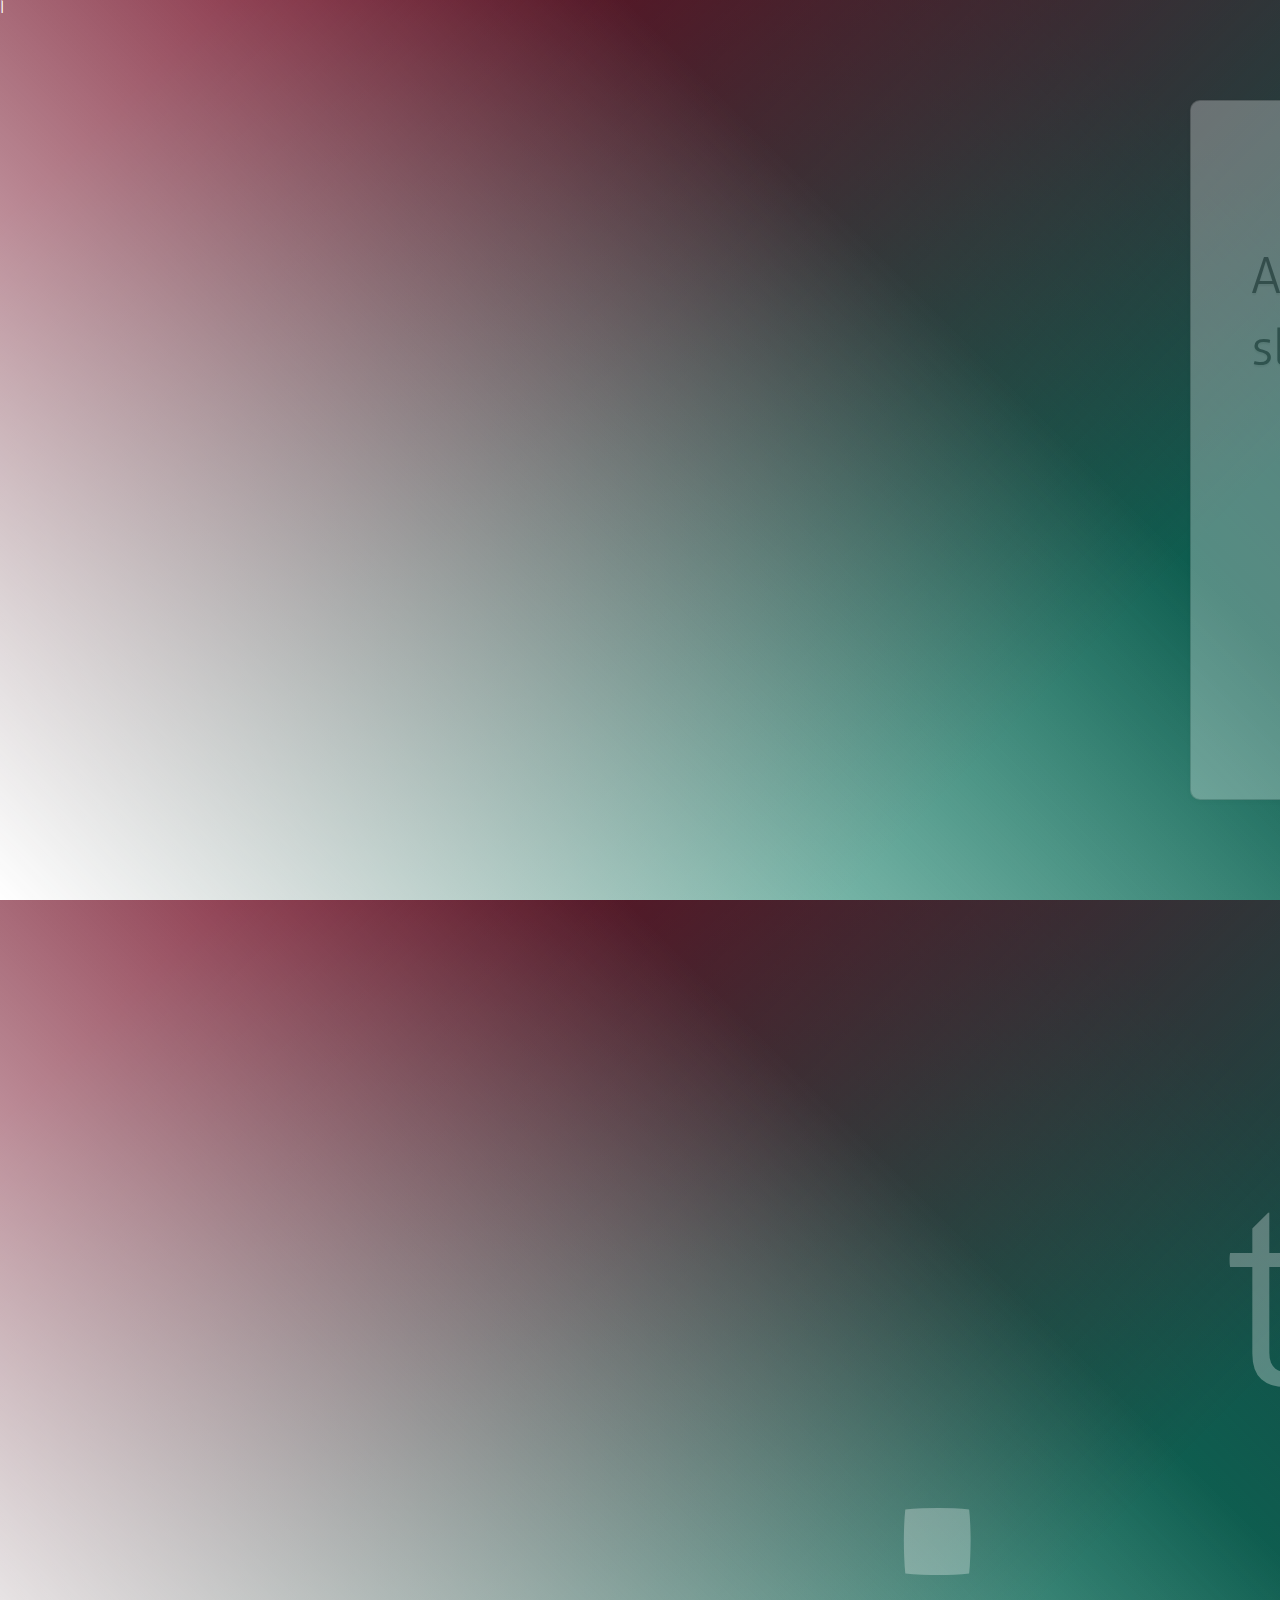
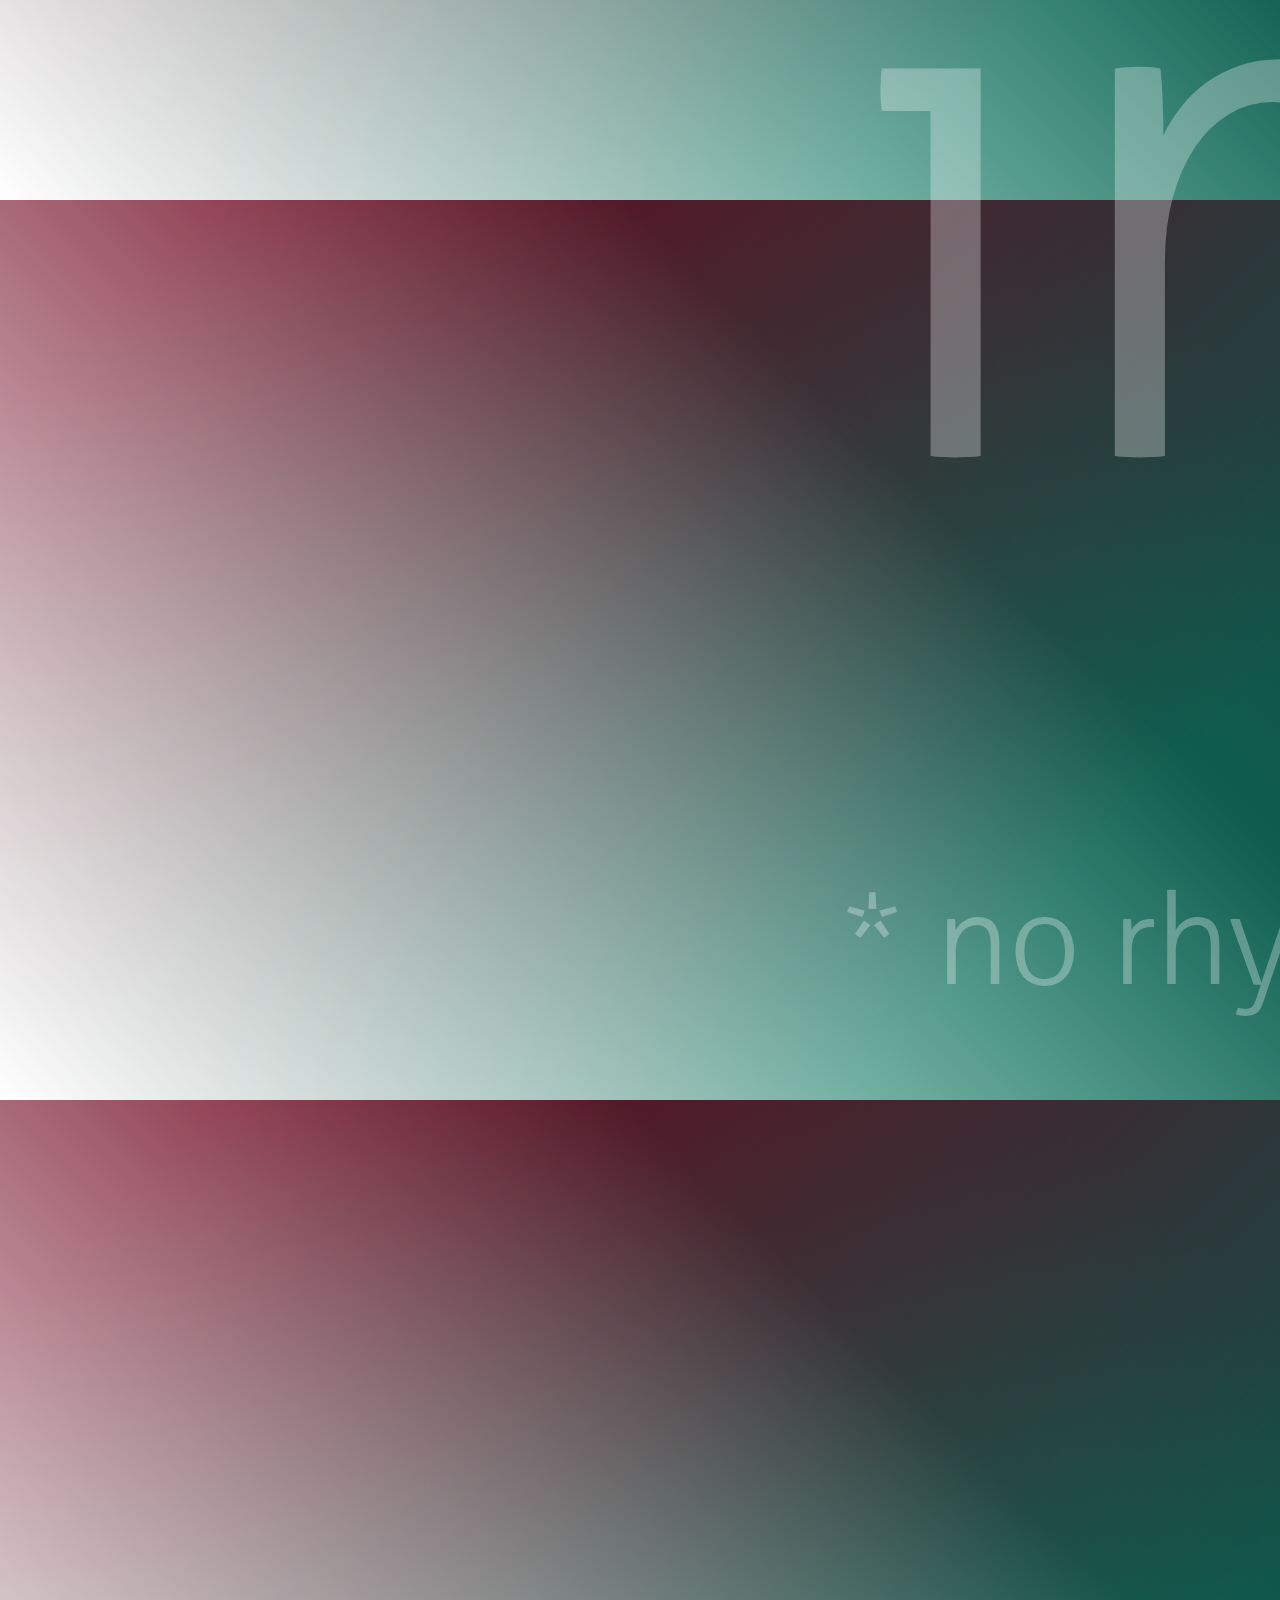
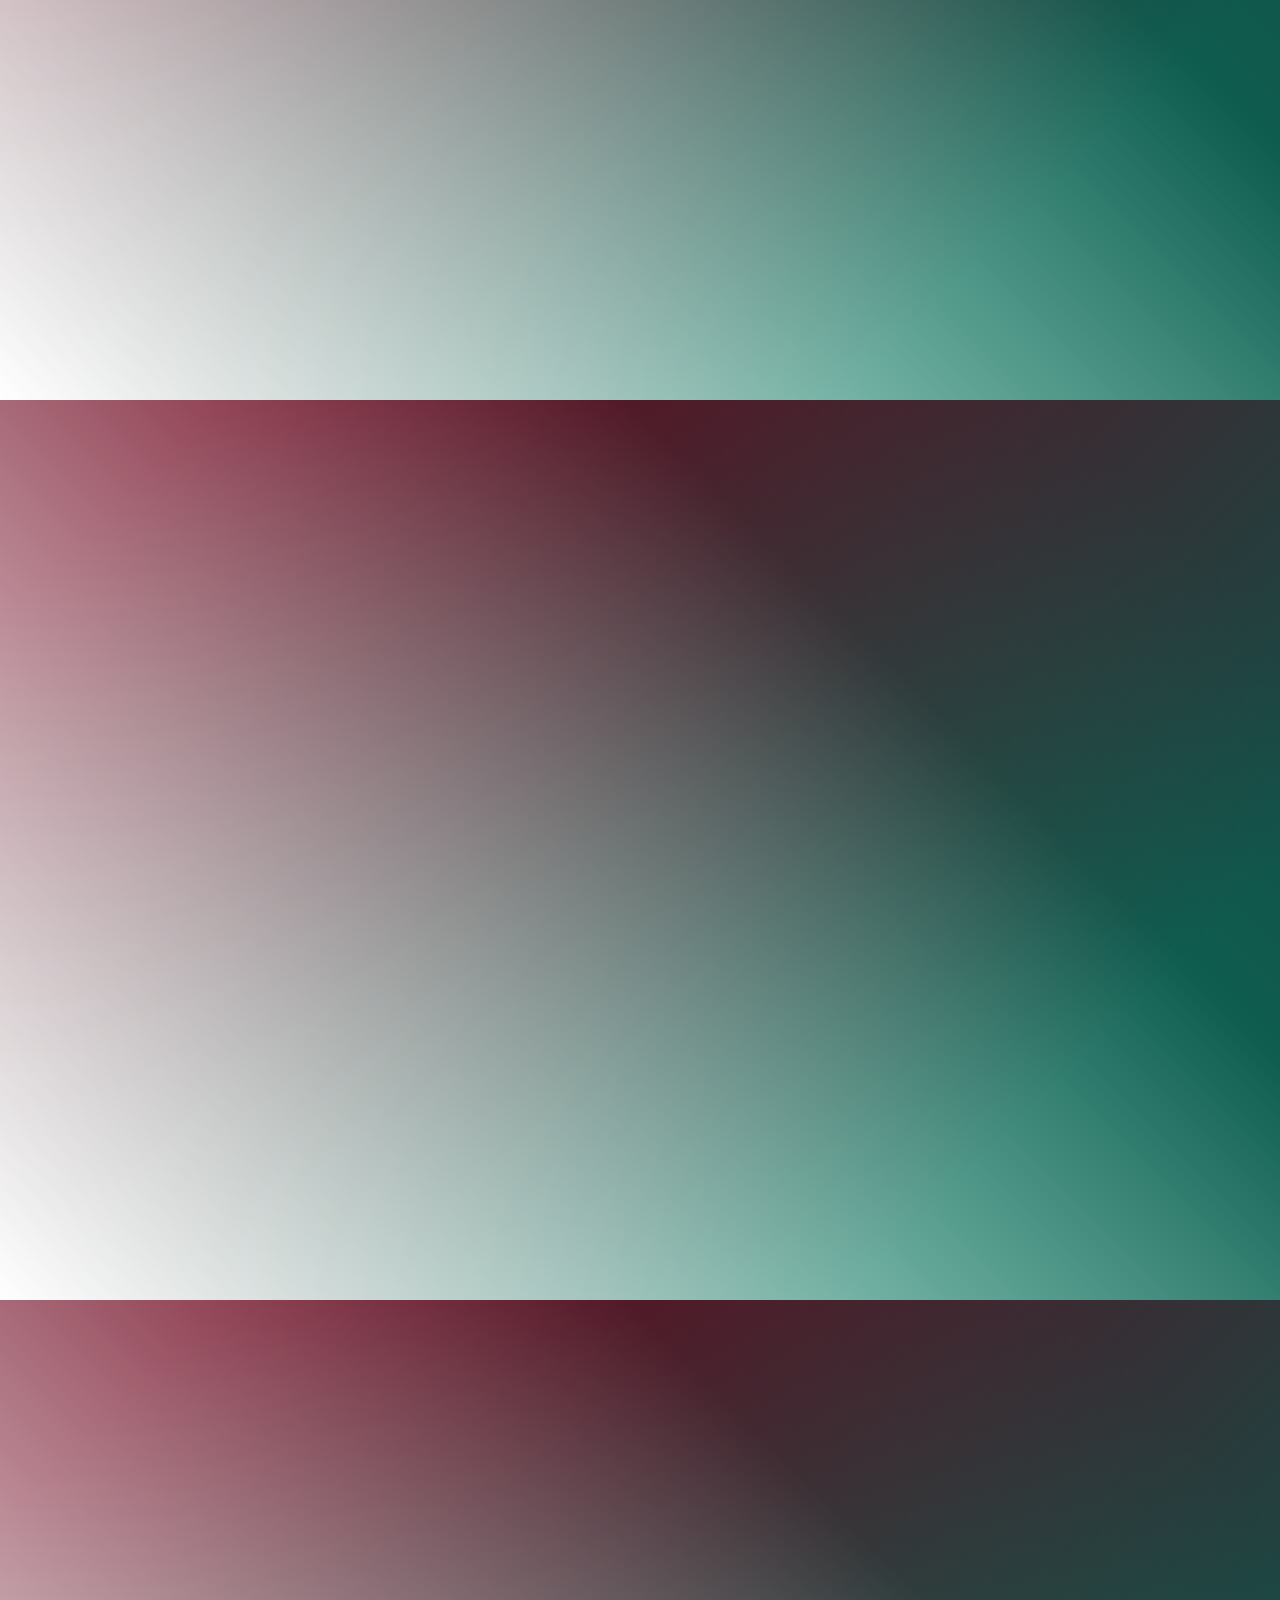
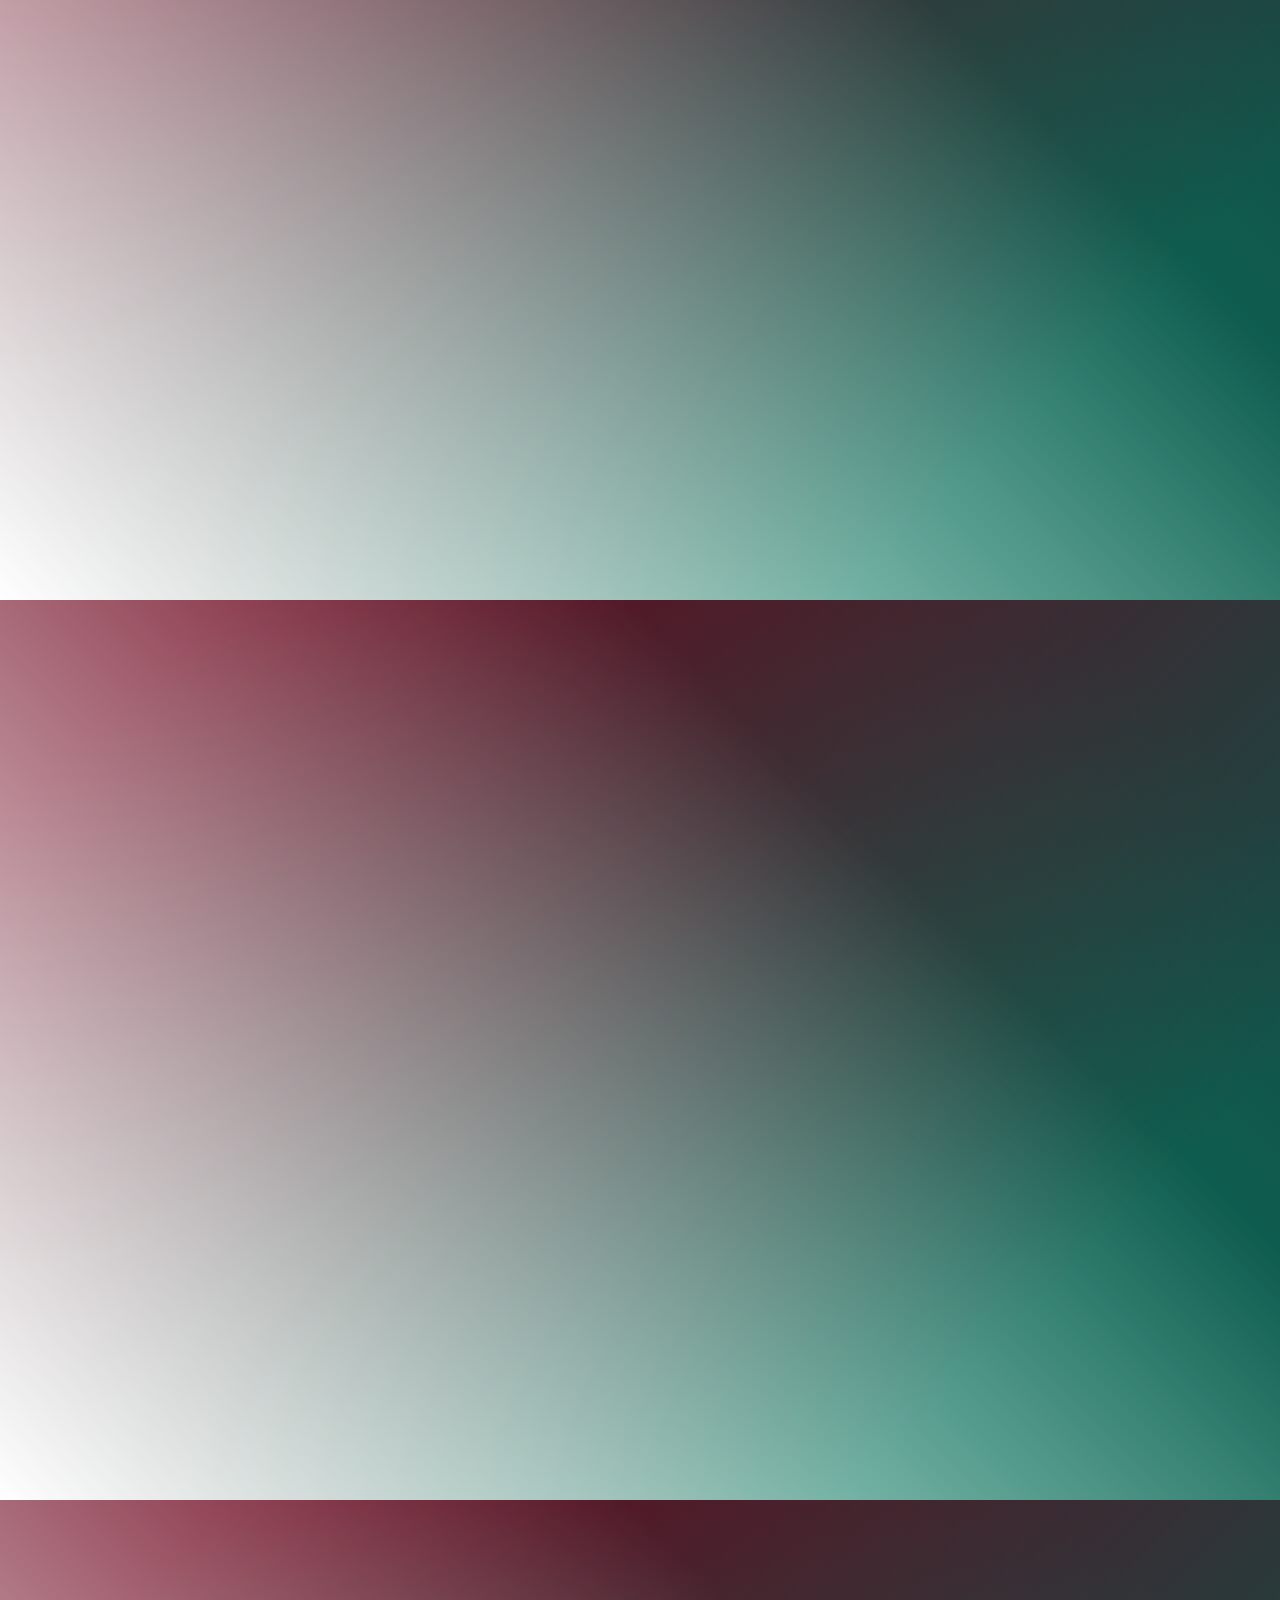
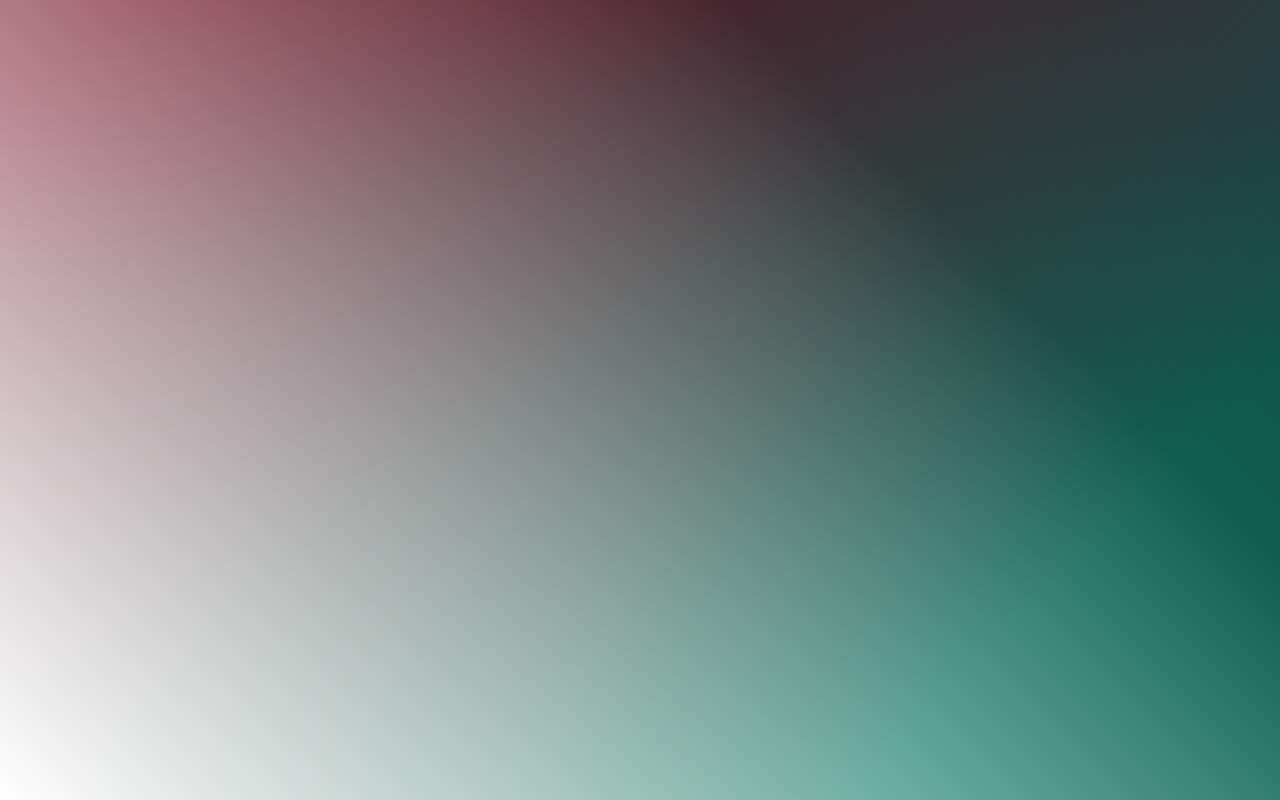
==== index.html @ 612bc9f5 "Add animation to the title slide" ====
<!doctype html>
<html lang="en">
<head>
  <meta charset="utf-8" />
  <meta name="viewport" content="width=1024" />
  <meta name="apple-mobile-web-app-capable" content="yes" />
  <title>impress.js | presentation tool based on the power of CSS3 transforms and transitions in modern browsers | by Bartek Szopka @bartaz</title>
  
  <meta name="description" content="impress.js is a presentation tool based on the power of CSS3 transforms and transitions in modern browsers and inspired by the idea behind prezi.com." />
  <meta name="author" content="Bartek Szopka" />

  <link href="http://fonts.googleapis.com/css?family=Open+Sans:regular,semibold,italic,italicsemibold|PT+Sans:400,700,400italic,700italic|PT+Serif:400,700,400italic,700italic" rel="stylesheet" />

  <link rel="stylesheet" href="css/impress.css">
  <link rel="stylesheet" href="http://daneden.github.io/animate.css/animate.min.css">
  <link rel="shortcut icon" href="favicon.png" />
  <link rel="apple-touch-icon" href="apple-touch-icon.png" />
</head>

<!--
  Body element is used by impress.js to set some useful class names, that will allow you to detect
  the support and state of the presentation in CSS or other scripts.
  
  First very useful class name is `impress-not-supported`. This class means, that browser doesn't
  support features required by impress.js, so you should apply some fallback styles in your CSS.
  It's not necessary to add it manually on this element. If the script detects that browser is not
  good enough it will add this class, but keeping it in HTML means that users without JavaScript
  will also get fallback styles.
  
  When impress.js script detects that browser supports all required features, this class name will
  be removed.
  
  The class name on body element also depends on currently active presentation step. More details about
  it can be found later, when `hint` element is being described.
-->
<body class="impress-not-supported" id="body">

  <!--
    For example this fallback message is only visible when there is `impress-not-supported` class on body.
  -->
  <div class="fallback-message">
    <p>Your browser <b>doesn't support the features required</b> by impress.js, so you are presented with a simplified version of this presentation.</p>
    <p>For the best experience please use the latest <b>Chrome</b>, <b>Safari</b> or <b>Firefox</b> browser.</p>
  </div>

  <!--      
    Now that's the core element used by impress.js.
    
    That's the wrapper for your presentation steps. In this element all the impress.js magic happens.
    It doesn't have to be a `<div>`. Only `id` is important here as that's how the script find it.
    
    You probably won't need it now, but there are some configuration options that can be set on this element.
    
    To change the duration of the transition between slides use `data-transition-duration="2000"` giving it
    a number of ms. It defaults to 1000 (1s).
    
    You can also control the perspective with `data-perspective="500"` giving it a number of pixels.
    It defaults to 1000. You can set it to 0 if you don't want any 3D effects.
    If you are willing to change this value make sure you understand how CSS perspective works:
    https://developer.mozilla.org/en/CSS/perspective
    
    But as I said, you won't need it for now, so don't worry - there are some simple but interesting things
    right around the corner of this tag ;)  
  -->
  <div id="impress">
    <!--        
      Here is where interesting thing start to happen.
      
      Each step of the presentation should be an element inside the `#impress` with a class name
      of `step`. These step elements are positioned, rotated and scaled by impress.js, and
      the 'camera' shows them on each step of the presentation.
      
      Positioning information is passed through data attributes.
      
      In the example below we only specify x and y position of the step element with `data-x="-1000"`
      and `data-y="-1500` attributes. This means that **the center** of the element (yes, the center)
      will be positioned in point x = -1000px and y = -1500px of the presentation 'canvas'.
      
      It will not be rotated or scaled.  
    -->
    <div id="start" class="step" data-x="-2000" data-y="-1500">
      <h1>Browserify</h1>
    </div>

    <div id="bored" class="step slide" data-x="-1000" data-y="-1500">
      <q>Aren't you just <b>bored</b> with all those slides-based presentations?</q>
    </div>

    <!--    
      The `id` attribute of the step element is used to identify it in the URL, but it's optional.
      If it is not defined, it will get a default value of `step-N` where N is a number of slide.
      
      So in the example below it'll be `step-2`.
      
      The hash part of the url when this step is active will be `#/step-2`.
      
      You can also use `#step-2` in a link, to point directly to this particular step.
      
      Please note, that while `#/step-2` (with slash) would also work in a link it's not recommended.
      Using classic `id`-based links like `#step-2` makes these links usable also in fallback mode.
    -->
    <div class="step slide" data-x="0" data-y="-1500">
      <q>Don't you think that presentations given <strong>in modern browsers</strong> shouldn't <strong>copy the limits</strong> of 'classic' slide decks?</q>
    </div>

    <div class="step slide" data-x="1000" data-y="-1500">
      <q>Would you like to <strong>impress your audience</strong> with <strong>stunning visualization</strong> of your talk?</q>
    </div>

    <!--
        This is an example of step element being scaled.
        
        Again, we use a `data-` attribute, this time it's `data-scale="4"`, so it means that this
        element will be 4 times larger than the others.
        From presentation and transitions point of view it means, that it will have to be scaled
        down (4 times) to make it back to its correct size.     
    -->
    <div id="title" class="step" data-x="0" data-y="0" data-scale="4">
      <span class="try">then you should try</span>
      <h1>impress.js<sup>*</sup></h1>
      <span class="footnote"><sup>*</sup> no rhyme intended</span>
    </div>

    <!--
        This element introduces rotation.
        
        Notation shouldn't be a surprise. We use `data-rotate="90"` attribute, meaning that this
        element should be rotated by 90 degrees clockwise.     
    -->
    <div id="its" class="step" data-x="850" data-y="3000" data-rotate="90" data-scale="5">
      <p>It's a <strong>presentation tool</strong> <br/>
      inspired by the idea behind <a href="http://prezi.com">prezi.com</a> <br/>
      and based on the <strong>power of CSS3 transforms and transitions</strong> in modern browsers.</p>
    </div>

    <div id="big" class="step" data-x="3500" data-y="2100" data-rotate="180" data-scale="6">
      <p>visualize your <b>big</b> <span class="thoughts">thoughts</span></p>
    </div>

    <!--     
      And now it gets really exciting! We move into third dimension!
      
      Along with `data-x` and `data-y`, you can define the position on third (Z) axis, with
      `data-z`. In the example below we use `data-z="-3000"` meaning that element should be
      positioned far away from us (by 3000px).
    -->
    <div id="tiny" class="step" data-x="2825" data-y="2325" data-z="-3000" data-rotate="300" data-scale="1">
      <p>and <b>tiny</b> ideas</p>
    </div>

    <!--    
      This step here doesn't introduce anything new when it comes to data attributes, but you
      should notice in the demo that some words of this text are being animated.
      It's a very basic CSS transition that is applied to the elements when this step element is
      reached.
      
      At the very beginning of the presentation all step elements are given the class of `future`.
      It means that they haven't been visited yet.
      
      When the presentation moves to given step `future` is changed to `present` class name.
      That's how animation on this step works - text moves when the step has `present` class.
      
      Finally when the step is left the `present` class is removed from the element and `past`
      class is added.
      
      So basically every step element has one of three classes: `future`, `present` and `past`.
      Only one current step has the `present` class.
    -->
    <div id="ing" class="step" data-x="3500" data-y="-850" data-rotate="270" data-scale="6">
      <p>by <b class="positioning">positioning</b>, <b class="rotating">rotating</b> and <b class="scaling">scaling</b> them on an infinite canvas</p>
    </div>

    <div id="imagination" class="step" data-x="6700" data-y="-300" data-scale="6">
      <p>the only <b>limit</b> is your <b class="imagination">imagination</b></p>
    </div>

    <div id="source" class="step" data-x="6300" data-y="2000" data-rotate="20" data-scale="4">
      <p>want to know more?</p>
      <q><a href="http://github.com/bartaz/impress.js">use the source</a>, Luke!</q>
    </div>

    <div id="one-more-thing" class="step" data-x="6000" data-y="4000" data-scale="2">
      <p>one more thing...</p>
    </div>

    <!--
      And the last one shows full power and flexibility of impress.js.
      
      You can not only position element in 3D, but also rotate it around any axis.
      So this one here will get rotated by -40 degrees (40 degrees anticlockwise) around X axis and
      10 degrees (clockwise) around Y axis.
      
      You can of course rotate it around Z axis with `data-rotate-z` - it has exactly the same effect
      as `data-rotate` (these two are basically aliases).
    -->
    <div id="its-in-3d" class="step" data-x="6200" data-y="4300" data-z="-100" data-rotate-x="-40" data-rotate-y="10" data-scale="2">
      <p><span class="have">have</span> <span class="you">you</span> <span class="noticed">noticed</span> <span class="its">it's</span> <span class="in">in</span> <b>3D<sup>*</sup></b>?</p>
      <span class="footnote">* beat that, prezi ;)</span>
    </div>

    <!--        
      So to make a summary of all the possible attributes used to position presentation steps, we have:
      
      * `data-x`, `data-y`, `data-z` - they define the position of **the center** of step element on
          the canvas in pixels; their default value is 0;
      * `data-rotate-x`, `data-rotate-y`, 'data-rotate-z`, `data-rotate` - they define the rotation of
          the element around given axis in degrees; their default value is 0; `data-rotate` and `data-rotate-z`
          are exactly the same;
      * `data-scale` - defines the scale of step element; default value is 1
      
      These values are used by impress.js in CSS transformation functions, so for more information consult
      CSS transfrom docs: https://developer.mozilla.org/en/CSS/transform 
    -->
    <div id="overview" class="step" data-x="3000" data-y="1500" data-scale="10">
    </div>

  </div>
  Í
  <script>
    if ("ontouchstart" in document.documentElement) { 
      document.querySelector(".hint").innerHTML = "<p>Tap on the left or right to navigate</p>";
    }
  </script>

  <!--
    Last, but not least.
    
    To make all described above really work, you need to include impress.js in the page.
    I strongly encourage to minify it first.
    
    In here I just include full source of the script to make it more readable.
    
    You also need to call a `impress().init()` function to initialize impress.js presentation.
    And you should do it in the end of your document. Not only because it's a good practice, but also
    because it should be done when the whole document is ready.
    Of course you can wrap it in any kind of "DOM ready" event, but I was too lazy to do so ;)
  -->
  <script src="js/impress.js"></script>
  <script>
    impress().init();
  </script>
</body>
</html>
---- css/impress.css ----
/*
    So you like the style of impress.js demo?
    Or maybe you are just curious how it was done?

    You couldn't find a better place to find out!

    Welcome to the stylesheet impress.js demo presentation.

    Please remember that it is not meant to be a part of impress.js and is
    not required by impress.js.
    I expect that anyone creating a presentation for impress.js would create
    their own set of styles.

    But feel free to read through it and learn how to get the most of what
    impress.js provides.

    And let me be your guide.

    Shall we begin?
*/


/*
    We start with a good ol' reset.
    That's the one by Eric Meyer http://meyerweb.com/eric/tools/css/reset/

    You can probably argue if it is needed here, or not, but for sure it
    doesn't do any harm and gives us a fresh start.
*/

html, body, div, span, applet, object, iframe,
h1, h2, h3, h4, h5, h6, p, blockquote, pre,
a, abbr, acronym, address, big, cite, code,
del, dfn, em, img, ins, kbd, q, s, samp,
small, strike, strong, sub, sup, tt, var,
b, u, i, center,
dl, dt, dd, ol, ul, li,
fieldset, form, label, legend,
table, caption, tbody, tfoot, thead, tr, th, td,
article, aside, canvas, details, embed,
figure, figcaption, footer, header, hgroup,
menu, nav, output, ruby, section, summary,
time, mark, audio, video {
    margin: 0;
    padding: 0;
    border: 0;
    font-size: 100%;
    font: inherit;
    vertical-align: baseline;
}

/* HTML5 display-role reset for older browsers */
article, aside, details, figcaption, figure,
footer, header, hgroup, menu, nav, section {
    display: block;
}
body {
    line-height: 1;
}
ol, ul {
    list-style: none;
}
blockquote, q {
    quotes: none;
}
blockquote:before, blockquote:after,
q:before, q:after {
    content: '';
    content: none;
}

table {
    border-collapse: collapse;
    border-spacing: 0;
}

/*
    Now here is when interesting things start to appear.

    We set up <body> styles with default font and nice gradient in the background.
    And yes, there is a lot of repetition there because of -prefixes but we don't
    want to leave anybody behind.
*/
body {
    font-family: 'aller_lightregular', 'PT Sans', sans-serif;
    min-height: 740px;

    background:
        -webkit-linear-gradient(45deg, hsla(249, 69%, 100%, 1) 0%, hsla(249, 69%, 100%, 0) 70%),
        -webkit-linear-gradient(315deg, hsla(346, 99%, 21%, 1) 10%, hsla(346, 99%, 21%, 0) 80%),
        -webkit-linear-gradient(225deg, hsla(173, 58%, 19%, 1) 10%, hsla(173, 58%, 19%, 0) 80%),
        -webkit-linear-gradient(135deg, hsla(166, 100%, 26%, 1) 100%, hsla(166, 100%, 26%, 0) 70%);
    background:
        linear-gradient(45deg, hsla(249, 69%, 100%, 1) 0%, hsla(249, 69%, 100%, 0) 70%),
        linear-gradient(135deg, hsla(346, 99%, 21%, 1) 10%, hsla(346, 99%, 21%, 0) 80%),
        linear-gradient(225deg, hsla(173, 58%, 19%, 1) 10%, hsla(173, 58%, 19%, 0) 80%),
        linear-gradient(315deg, hsla(166, 100%, 26%, 1) 100%, hsla(166, 100%, 26%, 0) 70%);

    color: white;

    -webkit-font-smoothing: antialiased;
}

/*
    Now let's bring some text styles back ...
*/
b, strong { font-weight: bold }
i, em { font-style: italic }

/*
    ... and give links a nice look.
*/
a {
    color: inherit;
    text-decoration: none;
    padding: 0 0.1em;
    background: rgba(255,255,255,0.5);
    text-shadow: -1px -1px 2px rgba(100,100,100,0.9);
    border-radius: 0.2em;

    -webkit-transition: 0.5s;
    -moz-transition:    0.5s;
    -ms-transition:     0.5s;
    -o-transition:      0.5s;
    transition:         0.5s;
}

a:hover,
a:focus {
    background: rgba(255,255,255,1);
    text-shadow: -1px -1px 2px rgba(100,100,100,0.5);
}

/*
    Because the main point behind the impress.js demo is to demo impress.js
    we display a fallback message for users with browsers that don't support
    all the features required by it.

    All of the content will be still fully accessible for them, but I want
    them to know that they are missing something - that's what the demo is
    about, isn't it?

    And then we hide the message, when support is detected in the browser.
*/

.fallback-message {
    font-family: sans-serif;
    line-height: 1.3;

    width: 780px;
    padding: 10px 10px 0;
    margin: 20px auto;

    border: 1px solid #E4C652;
    border-radius: 10px;
    background: #EEDC94;
}

.fallback-message p {
    margin-bottom: 10px;
}

.impress-supported .fallback-message {
    display: none;
}

/*
    Now let's style the presentation steps.

    We start with basics to make sure it displays correctly in everywhere ...
*/

.step {
    position: relative;
    width: 900px;
    padding: 40px;
    margin: 20px auto;

    -webkit-box-sizing: border-box;
    -moz-box-sizing:    border-box;
    -ms-box-sizing:     border-box;
    -o-box-sizing:      border-box;
    box-sizing:         border-box;

    _____font-family: 'aller_lightregular', georgia, serif;
    font-size: 48px;
    line-height: 1.5;
}

/*
    ... and we enhance the styles for impress.js.

    Basically we remove the margin and make inactive steps a little bit transparent.
*/
.impress-enabled .step {
    margin: 0;
    opacity: 0.3;

    -webkit-transition: opacity 1s;
    -moz-transition:    opacity 1s;
    -ms-transition:     opacity 1s;
    -o-transition:      opacity 1s;
    transition:         opacity 1s;
}

.impress-enabled .step.active { opacity: 1 }

/*
    These 'slide' step styles were heavily inspired by HTML5 Slides:
    http://html5slides.googlecode.com/svn/trunk/styles.css

    ;)

    They cover everything what you see on first three steps of the demo.
*/
.slide {
    display: block;

    width: 900px;
    height: 700px;
    padding: 40px 60px;

    background-color: white;
    border: 1px solid rgba(0, 0, 0, .3);
    border-radius: 10px;
    box-shadow: 0 2px 6px rgba(0, 0, 0, .1);

    color: rgb(102, 102, 102);
    text-shadow: 0 2px 2px rgba(0, 0, 0, .1);

    _____font-family: 'Open Sans', Arial, sans-serif;
    font-size: 30px;
    line-height: 36px;
    letter-spacing: -1px;
}

.slide q {
    display: block;
    font-size: 50px;
    line-height: 72px;

    margin-top: 100px;
}

.slide q strong {
    white-space: nowrap;
}

/*
    And now we start to style each step separately.

    I agree that this may be not the most efficient, object-oriented and
    scalable way of styling, but most of steps have quite a custom look
    and typography tricks here and there, so they had to be styled separately.

    First is the title step with a big <h1> (no room for padding) and some
    3D positioning along Z axis.
*/

#title {
    padding: 0;
}

#title .try {
    font-size: 64px;
    position: absolute;
    top: -0.5em;
    left: 1.5em;

    -webkit-transform: translateZ(20px);
    -moz-transform:    translateZ(20px);
    -ms-transform:     translateZ(20px);
    -o-transform:      translateZ(20px);
    transform:         translateZ(20px);
}

#title h1 {
    font-size: 190px;

    -webkit-transform: translateZ(50px);
    -moz-transform:    translateZ(50px);
    -ms-transform:     translateZ(50px);
    -o-transform:      translateZ(50px);
    transform:         translateZ(50px);
}

#title .footnote {
    font-size: 32px;
}

/*
    Second step is nothing special, just a text with a link, so it doesn't need
    any special styling.

    Let's move to 'big thoughts' with centered text and custom font sizes.
*/
#big {
    width: 600px;
    text-align: center;
    font-size: 60px;
    line-height: 1;
}

#big b {
    display: block;
    font-size: 250px;
    line-height: 250px;
}

#big .thoughts {
    font-size: 90px;
    line-height: 150px;
}

/*
    'Tiny ideas' just need some tiny styling.
*/
#tiny {
    width: 500px;
    text-align: center;
}

/*
    This step has some animated text ...
*/
#ing { width: 500px }

/*
    ... so we define display to `inline-block` to enable transforms and
    transition duration to 0.5s ...
*/
#ing b {
    display: inline-block;
    -webkit-transition: 0.5s;
    -moz-transition:    0.5s;
    -ms-transition:     0.5s;
    -o-transition:      0.5s;
    transition:         0.5s;
}

/*
    ... and we want 'positioning` word to move up a bit when the step gets
    `present` class ...
*/
#ing.present .positioning {
    -webkit-transform: translateY(-10px);
    -moz-transform:    translateY(-10px);
    -ms-transform:     translateY(-10px);
    -o-transform:      translateY(-10px);
    transform:         translateY(-10px);
}

/*
    ... 'rotating' to rotate a quarter of a second later ...
*/
#ing.present .rotating {
    -webkit-transform: rotate(-10deg);
    -moz-transform:    rotate(-10deg);
    -ms-transform:     rotate(-10deg);
    -o-transform:      rotate(-10deg);
    transform:         rotate(-10deg);

    -webkit-transition-delay: 0.25s;
    -moz-transition-delay:    0.25s;
    -ms-transition-delay:     0.25s;
    -o-transition-delay:      0.25s;
    transition-delay:         0.25s;
}

/*
    ... and 'scaling' to scale down after another quarter of a second.
*/
#ing.present .scaling {
    -webkit-transform: scale(0.7);
    -moz-transform:    scale(0.7);
    -ms-transform:     scale(0.7);
    -o-transform:      scale(0.7);
    transform:         scale(0.7);

    -webkit-transition-delay: 0.5s;
    -moz-transition-delay:    0.5s;
    -ms-transition-delay:     0.5s;
    -o-transition-delay:      0.5s;
    transition-delay:         0.5s;
}

/*
    The 'imagination' step is again some boring font-sizing.
*/

#imagination {
    width: 600px;
}

#imagination .imagination {
    font-size: 78px;
}

/*
    There is nothing really special about 'use the source, Luke' step, too,
    except maybe of the Yoda background.

    As you can see below I've 'hard-coded' it in data URL.
    That's not the best way to serve images, but because that's just this one
    I decided it will be OK to have it this way.

    Just make sure you don't blindly copy this approach.
*/
#source {
    width: 700px;
    padding-bottom: 300px;

    /* Yoda Icon :: Pixel Art from Star Wars http://www.pixeljoint.com/pixelart/1423.htm */
    background-image: url([data-uri]);
    background-position: bottom right;
    background-repeat: no-repeat;
}

#source q {
    font-size: 60px;
}

/*
    And the "it's in 3D" step again brings some 3D typography - just for fun.

    Because we want to position <span> elements in 3D we set transform-style to
    `preserve-3d` on the paragraph.
    It is not needed by webkit browsers, but it is in Firefox. It's hard to say
    which behaviour is correct as 3D transforms spec is not very clear about it.
*/
#its-in-3d p {
    -webkit-transform-style: preserve-3d;
    -moz-transform-style:    preserve-3d; /* Y U need this Firefox?! */
    -ms-transform-style:     preserve-3d;
    -o-transform-style:      preserve-3d;
    transform-style:         preserve-3d;
}

/*
    Below we position each word separately along Z axis and we want it to transition
    to default position in 0.5s when the step gets `present` class.

    Quite a simple idea, but lot's of styles and prefixes.
*/
#its-in-3d span,
#its-in-3d b {
    display: inline-block;
    -webkit-transform: translateZ(40px);
    -moz-transform:    translateZ(40px);
    -ms-transform:     translateZ(40px);
    -o-transform:      translateZ(40px);
     transform:        translateZ(40px);

    -webkit-transition: 0.5s;
    -moz-transition:    0.5s;
    -ms-transition:     0.5s;
    -o-transition:      0.5s;
    transition:         0.5s;
}

#its-in-3d .have {
    -webkit-transform: translateZ(-40px);
    -moz-transform:    translateZ(-40px);
    -ms-transform:     translateZ(-40px);
    -o-transform:      translateZ(-40px);
    transform:         translateZ(-40px);
}

#its-in-3d .you {
    -webkit-transform: translateZ(20px);
    -moz-transform:    translateZ(20px);
    -ms-transform:     translateZ(20px);
    -o-transform:      translateZ(20px);
    transform:         translateZ(20px);
}

#its-in-3d .noticed {
    -webkit-transform: translateZ(-40px);
    -moz-transform:    translateZ(-40px);
    -ms-transform:     translateZ(-40px);
    -o-transform:      translateZ(-40px);
    transform:         translateZ(-40px);
}

#its-in-3d .its {
    -webkit-transform: translateZ(60px);
    -moz-transform:    translateZ(60px);
    -ms-transform:     translateZ(60px);
    -o-transform:      translateZ(60px);
    transform:         translateZ(60px);
}

#its-in-3d .in {
    -webkit-transform: translateZ(-10px);
    -moz-transform:    translateZ(-10px);
    -ms-transform:     translateZ(-10px);
    -o-transform:      translateZ(-10px);
    transform:         translateZ(-10px);
}

#its-in-3d .footnote {
    font-size: 32px;

    -webkit-transform: translateZ(-10px);
    -moz-transform:    translateZ(-10px);
    -ms-transform:     translateZ(-10px);
    -o-transform:      translateZ(-10px);
    transform:         translateZ(-10px);
}

#its-in-3d.present span,
#its-in-3d.present b {
    -webkit-transform: translateZ(0px);
    -moz-transform:    translateZ(0px);
    -ms-transform:     translateZ(0px);
    -o-transform:      translateZ(0px);
    transform:         translateZ(0px);
}

/*
    The last step is an overview.
    There is no content in it, so we make sure it's not visible because we want
    to be able to click on other steps.

*/
#overview { display: none }

/*
    We also make other steps visible and give them a pointer cursor using the
    `impress-on-` class.
*/
.impress-on-overview .step {
    opacity: 1;
    cursor: pointer;
}

/*
    And as the last thing there is a workaround for quite strange bug.
    It happens a lot in Chrome. I don't remember if I've seen it in Firefox.

    Sometimes the element positioned in 3D (especially when it's moved back
    along Z axis) is not clickable, because it falls 'behind' the <body>
    element.

    To prevent this, I decided to make <body> non clickable by setting
    pointer-events property to `none` value.
    Value if this property is inherited, so to make everything else clickable
    I bring it back on the #impress element.

    If you want to know more about `pointer-events` here are some docs:
    https://developer.mozilla.org/en/CSS/pointer-events

    There is one very important thing to notice about this workaround - it makes
    everything 'unclickable' except what's in #impress element.

    So use it wisely ... or don't use at all.
*/
.impress-enabled          { pointer-events: none }
.impress-enabled #impress { pointer-events: auto }

/*
    There is one funny thing I just realized.

    Thanks to this workaround above everything except #impress element is invisible
    for click events. That means that the hint element is also not clickable.
    So basically all of this transforms and delayed transitions trickery was probably
    not needed at all...

    But it was fun to learn about it, wasn't it?
*/

/*
    That's all I have for you in this file.
    Thanks for reading. I hope you enjoyed it at least as much as I enjoyed writing it
    for you.
*/






@font-face {
    font-family: 'aller_lightregular';
    src: url('../fonts/aller/aller_lt-webfont.eot');
    src: url('../fonts/aller/aller_lt-webfont.eot?#iefix') format('embedded-opentype'),
         url('../fonts/aller/aller_lt-webfont.woff2') format('woff2'),
         url('../fonts/aller/aller_lt-webfont.woff') format('woff'),
         url('../fonts/aller/aller_lt-webfont.ttf') format('truetype'),
         url('../fonts/aller/aller_lt-webfont.svg#aller_lightregular') format('svg');
    font-weight: normal;
    font-style: normal;

}

#start h1{
    text-align: center;
    color: black;
    font-size: 120px;
}

#start.active h1{
    color: #f35626;
    background: transparent url(http://24.media.tumblr.com/0f8c9277a9bd25f7a37f244a7c7357b5/tumblr_n2a6vlhJoU1r1tezoo4_1280.jpg) repeat center center;

    -webkit-background-clip: text;
    -webkit-text-fill-color: transparent;
    -webkit-animation: rotate 45s infinite linear; /* easeInOutCirc */
}

@-webkit-keyframes rotate {
    0% {
        /*background-size: 100% 100%;*/
        background-position: 50% 50%; 
        -webkit-filter: hue-rotate(0deg);
    }
    25% {
        /*background-size: 150% 100%;*/
        background-position: 0% 50%; 
    }
    50% {
        /*background-size: 300% 300%;*/
        background-position: -50% 100%; 
    }
    75% {
        /*background-size: 100% 150%;*/
        background-position: 0% 100%;
    }
    100% {
        /*background-size: 100% 100%;*/
        background-position: 50% 50%; 
        -webkit-filter: hue-rotate(-360deg);
    }
}
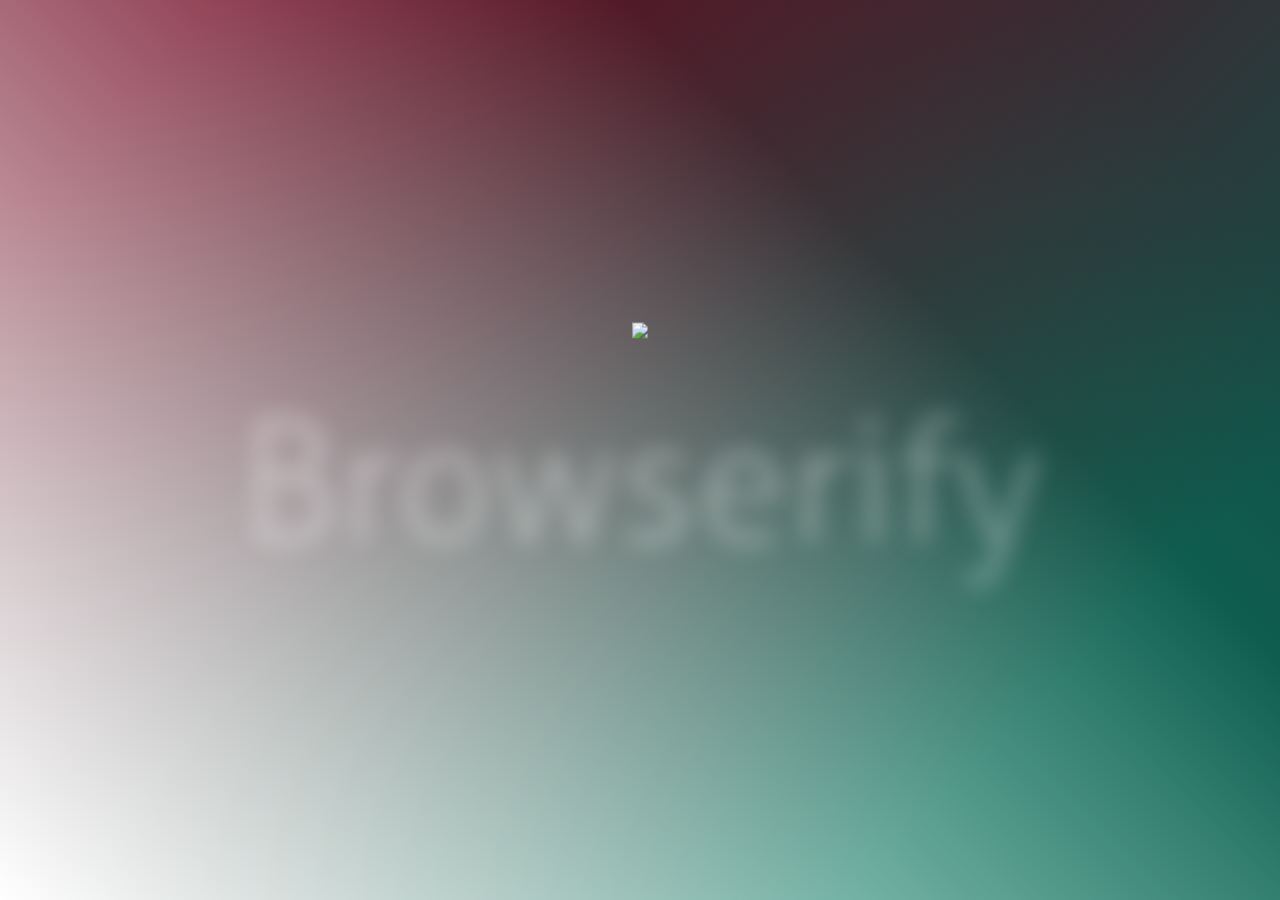
==== commit 175aa89c: "Wrap up copy and layouts" ====
--- a/index.html
+++ b/index.html
@@ -4,16 +4,14 @@
   <meta charset="utf-8" />
   <meta name="viewport" content="width=1024" />
   <meta name="apple-mobile-web-app-capable" content="yes" />
-  <title>impress.js | presentation tool based on the power of CSS3 transforms and transitions in modern browsers | by Bartek Szopka @bartaz</title>
+  <title>Browserify</title>
   
-  <meta name="description" content="impress.js is a presentation tool based on the power of CSS3 transforms and transitions in modern browsers and inspired by the idea behind prezi.com." />
-  <meta name="author" content="Bartek Szopka" />
-
   <link href="http://fonts.googleapis.com/css?family=Open+Sans:regular,semibold,italic,italicsemibold|PT+Sans:400,700,400italic,700italic|PT+Serif:400,700,400italic,700italic" rel="stylesheet" />
 
   <link rel="stylesheet" href="css/impress.css">
+  <link rel="stylesheet" href="css/rainbow.css">
   <link rel="stylesheet" href="http://daneden.github.io/animate.css/animate.min.css">
-  <link rel="shortcut icon" href="favicon.png" />
+  <link rel="shortcut icon" href="http://browserify.org/favicon.ico" />
   <link rel="apple-touch-icon" href="apple-touch-icon.png" />
 </head>
 
@@ -78,144 +76,88 @@
       
       It will not be rotated or scaled.  
     -->
-    <div id="start" class="step" data-x="-2000" data-y="-1500">
+    <div id="start" class="step" data-x="-6000" data-y="-1500" data-rotate-y="90" data-scale="2">
+      <img src="https://ci.testling.com/_/images/wizard_hat.png" />
       <h1>Browserify</h1>
     </div>
 
-    <div id="bored" class="step slide" data-x="-1000" data-y="-1500">
-      <q>Aren't you just <b>bored</b> with all those slides-based presentations?</q>
+    <div class="step slide" data-x="-3000" data-y="-1500">
+      <q>What is it?</q>
+      <p>Tool to compile Node’s CommonJS modules for the browser</p>
     </div>
 
-    <!--    
-      The `id` attribute of the step element is used to identify it in the URL, but it's optional.
-      If it is not defined, it will get a default value of `step-N` where N is a number of slide.
-      
-      So in the example below it'll be `step-2`.
-      
-      The hash part of the url when this step is active will be `#/step-2`.
-      
-      You can also use `#step-2` in a link, to point directly to this particular step.
-      
-      Please note, that while `#/step-2` (with slash) would also work in a link it's not recommended.
-      Using classic `id`-based links like `#step-2` makes these links usable also in fallback mode.
-    -->
-    <div class="step slide" data-x="0" data-y="-1500">
-      <q>Don't you think that presentations given <strong>in modern browsers</strong> shouldn't <strong>copy the limits</strong> of 'classic' slide decks?</q>
+    <div class="step slide" data-x="-2000" data-y="-1500">
+      <q>Why use it?</q>
+      <ul>
+        <li>No need to manage explicit dependencies</li>
+        <li>Allows modules created for Node to be browser friendly</li>
+        <li>Allows code to run on both Node as well as the browser</li>
+        <li>Allows NPM modules to run on the browser<sup>*</sup></li>
+        <li>Write modules in CommonJS format for the browser</li>
+      </ul>
     </div>
 
-    <div class="step slide" data-x="1000" data-y="-1500">
-      <q>Would you like to <strong>impress your audience</strong> with <strong>stunning visualization</strong> of your talk?</q>
+    <div class="step" data-x="-1000" data-y="-1500" data-rotate-z="90">
+      <q>CommonJS vs AMD</q>
     </div>
 
-    <!--
-        This is an example of step element being scaled.
-        
-        Again, we use a `data-` attribute, this time it's `data-scale="4"`, so it means that this
-        element will be 4 times larger than the others.
-        From presentation and transitions point of view it means, that it will have to be scaled
-        down (4 times) to make it back to its correct size.     
-    -->
-    <div id="title" class="step" data-x="0" data-y="0" data-scale="4">
-      <span class="try">then you should try</span>
-      <h1>impress.js<sup>*</sup></h1>
-      <span class="footnote"><sup>*</sup> no rhyme intended</span>
+    <div class="step slide" data-x="-1000" data-y="0" data-rotate-z="90">
+      <q>CommonJS</q>
+      <pre>
+        <code data-language="javascript">
+var _ = require("lodash");
+var A = require("someModuleA");
+
+function foo(){
+  //do something with A and lodash
+} 
+
+module.exports = foo;
+        </code>
+      </pre>
     </div>
 
-    <!--
-        This element introduces rotation.
-        
-        Notation shouldn't be a surprise. We use `data-rotate="90"` attribute, meaning that this
-        element should be rotated by 90 degrees clockwise.     
-    -->
-    <div id="its" class="step" data-x="850" data-y="3000" data-rotate="90" data-scale="5">
-      <p>It's a <strong>presentation tool</strong> <br/>
-      inspired by the idea behind <a href="http://prezi.com">prezi.com</a> <br/>
-      and based on the <strong>power of CSS3 transforms and transitions</strong> in modern browsers.</p>
+    <div class="step slide" data-x="-1000" data-y="1500" data-rotate-z="90">
+      <q>AMD</q>
+      <pre>
+        <code data-language="javascript">
+define(["lodash", "someModuleA"], function (_, A) {
+  function foo() {
+    //do something with A and lodash
+  }
+  return foo;
+});
+        </code>
+      </pre>
     </div>
 
-    <div id="big" class="step" data-x="3500" data-y="2100" data-rotate="180" data-scale="6">
-      <p>visualize your <b>big</b> <span class="thoughts">thoughts</span></p>
+    <div class="step" data-x="2000" data-y="-1500">
+      <q>Browserify vs RequireJS</q>
     </div>
 
-    <!--     
-      And now it gets really exciting! We move into third dimension!
-      
-      Along with `data-x` and `data-y`, you can define the position on third (Z) axis, with
-      `data-z`. In the example below we use `data-z="-3000"` meaning that element should be
-      positioned far away from us (by 3000px).
-    -->
-    <div id="tiny" class="step" data-x="2825" data-y="2325" data-z="-3000" data-rotate="300" data-scale="1">
-      <p>and <b>tiny</b> ideas</p>
+    <div class="step slide" data-x="3000" data-y="-1500">
+      <q>Differences</q>
+      <ul>
+        <li>Browserify requires a compilation step, where RequireJS runs straight in browser.</li>
+        <li>Browserify based code can potentially run on both Node and the Browser.</li>
+        <li>RequireJS can run on Node, but otherwise it's best used on the browser.</li> 
+        <li>Browserify builds include the full JS dependency tree.</li> 
+        <li>RequireJS fetches only what is requested.</li> 
+      </ul>
     </div>
 
-    <!--    
-      This step here doesn't introduce anything new when it comes to data attributes, but you
-      should notice in the demo that some words of this text are being animated.
-      It's a very basic CSS transition that is applied to the elements when this step element is
-      reached.
-      
-      At the very beginning of the presentation all step elements are given the class of `future`.
-      It means that they haven't been visited yet.
-      
-      When the presentation moves to given step `future` is changed to `present` class name.
-      That's how animation on this step works - text moves when the step has `present` class.
-      
-      Finally when the step is left the `present` class is removed from the element and `past`
-      class is added.
-      
-      So basically every step element has one of three classes: `future`, `present` and `past`.
-      Only one current step has the `present` class.
-    -->
-    <div id="ing" class="step" data-x="3500" data-y="-850" data-rotate="270" data-scale="6">
-      <p>by <b class="positioning">positioning</b>, <b class="rotating">rotating</b> and <b class="scaling">scaling</b> them on an infinite canvas</p>
+    <div id="demo" class="step side" data-x="1000" data-y="0" data-rotate-x="0" data-rotate-z="90" scale="5">
+      <h1>Demo Time!</h1>
+      <ul>
+        <li>Simple Modules</li>
+        <li>Bundling NPM packages (lodash)</li>
+        <li>Watchify + Live Reload</li>
+        <li>Browserify-Shim</li>
+        <li>Unit Testing + Rewire</li>
+      </ul>
     </div>
+  </div>
 
-    <div id="imagination" class="step" data-x="6700" data-y="-300" data-scale="6">
-      <p>the only <b>limit</b> is your <b class="imagination">imagination</b></p>
-    </div>
-
-    <div id="source" class="step" data-x="6300" data-y="2000" data-rotate="20" data-scale="4">
-      <p>want to know more?</p>
-      <q><a href="http://github.com/bartaz/impress.js">use the source</a>, Luke!</q>
-    </div>
-
-    <div id="one-more-thing" class="step" data-x="6000" data-y="4000" data-scale="2">
-      <p>one more thing...</p>
-    </div>
-
-    <!--
-      And the last one shows full power and flexibility of impress.js.
-      
-      You can not only position element in 3D, but also rotate it around any axis.
-      So this one here will get rotated by -40 degrees (40 degrees anticlockwise) around X axis and
-      10 degrees (clockwise) around Y axis.
-      
-      You can of course rotate it around Z axis with `data-rotate-z` - it has exactly the same effect
-      as `data-rotate` (these two are basically aliases).
-    -->
-    <div id="its-in-3d" class="step" data-x="6200" data-y="4300" data-z="-100" data-rotate-x="-40" data-rotate-y="10" data-scale="2">
-      <p><span class="have">have</span> <span class="you">you</span> <span class="noticed">noticed</span> <span class="its">it's</span> <span class="in">in</span> <b>3D<sup>*</sup></b>?</p>
-      <span class="footnote">* beat that, prezi ;)</span>
-    </div>
-
-    <!--        
-      So to make a summary of all the possible attributes used to position presentation steps, we have:
-      
-      * `data-x`, `data-y`, `data-z` - they define the position of **the center** of step element on
-          the canvas in pixels; their default value is 0;
-      * `data-rotate-x`, `data-rotate-y`, 'data-rotate-z`, `data-rotate` - they define the rotation of
-          the element around given axis in degrees; their default value is 0; `data-rotate` and `data-rotate-z`
-          are exactly the same;
-      * `data-scale` - defines the scale of step element; default value is 1
-      
-      These values are used by impress.js in CSS transformation functions, so for more information consult
-      CSS transfrom docs: https://developer.mozilla.org/en/CSS/transform 
-    -->
-    <div id="overview" class="step" data-x="3000" data-y="1500" data-scale="10">
-    </div>
-
-  </div>
-  Í
   <script>
     if ("ontouchstart" in document.documentElement) { 
       document.querySelector(".hint").innerHTML = "<p>Tap on the left or right to navigate</p>";
@@ -235,6 +177,8 @@
     because it should be done when the whole document is ready.
     Of course you can wrap it in any kind of "DOM ready" event, but I was too lazy to do so ;)
   -->
+  <script src="js/rainbow.min.js"></script>
+  <script src="js/rainbow.javascript.js"></script>
   <script src="js/impress.js"></script>
   <script>
     impress().init();
--- a/css/impress.css
+++ b/css/impress.css
@@ -182,7 +182,6 @@
     -o-box-sizing:      border-box;
     box-sizing:         border-box;
 
-    _____font-family: 'aller_lightregular', georgia, serif;
     font-size: 48px;
     line-height: 1.5;
 }
@@ -228,7 +227,6 @@
     color: rgb(102, 102, 102);
     text-shadow: 0 2px 2px rgba(0, 0, 0, .1);
 
-    _____font-family: 'Open Sans', Arial, sans-serif;
     font-size: 30px;
     line-height: 36px;
     letter-spacing: -1px;
@@ -239,7 +237,11 @@
     font-size: 50px;
     line-height: 72px;
 
-    margin-top: 100px;
+    margin-top: 50px;
+    margin-bottom: 10px;
+    font-weight: bold;
+    color: #000;
+    text-shadow: 3px 3px 3px rgba(38, 38, 43, 0.3);
 }
 
 .slide q strong {
@@ -593,10 +595,14 @@
 
 }
 
+#start{
+    text-align: center;
+    color: rgba(0,0,0,0.5);
+}
+
 #start h1{
-    text-align: center;
-    color: black;
-    font-size: 120px;
+    font-size: 170px;
+    text-shadow: 0px 0px 25px rgba(255, 255, 255, 0.4);
 }
 
 #start.active h1{
@@ -605,30 +611,55 @@
 
     -webkit-background-clip: text;
     -webkit-text-fill-color: transparent;
-    -webkit-animation: rotate 45s infinite linear; /* easeInOutCirc */
+    -webkit-animation: rotate 30s infinite linear; /* easeInOutCirc */
 }
 
 @-webkit-keyframes rotate {
     0% {
-        /*background-size: 100% 100%;*/
+        background-size: 100% 100%;
         background-position: 50% 50%; 
         -webkit-filter: hue-rotate(0deg);
     }
     25% {
         /*background-size: 150% 100%;*/
-        background-position: 0% 50%; 
+        background-position: 0% 100%; 
     }
     50% {
-        /*background-size: 300% 300%;*/
-        background-position: -50% 100%; 
+        background-size: 200% 200%;
+        background-position: -50% 150%; 
     }
     75% {
         /*background-size: 100% 150%;*/
         background-position: 0% 100%;
     }
     100% {
-        /*background-size: 100% 100%;*/
+        background-size: 100% 100%;
         background-position: 50% 50%; 
         -webkit-filter: hue-rotate(-360deg);
     }
+}
+
+.step ul{
+    list-style: outside;
+    margin-left: 30px;
+}
+
+.step ul > li{
+    margin-top: 0;
+    line-height: 46px;
+}
+
+.slide ul > li{
+    margin-top: 15px;
+}
+
+#demo h1{
+    font-weight: bold;
+    text-shadow: 0px 0px 25px rgba(255, 255, 255, 0.4);
+    font-size: 76px;
+    color: #222;
+}
+
+#demo{
+    font-size: 40px;
 }--- a/css/rainbow.css
+++ b/css/rainbow.css
@@ -0,0 +1,59 @@
+/**
+ * Tricolore theme
+ *
+ * @author Jean Nicolas
+ * @version 1.0.1
+ */
+pre {
+    background: rgba(0,0,0,0.15);
+    word-wrap: break-word;
+    margin: 0px;
+    padding: 10px;
+    color: #222;
+    font-size: 22px;
+    margin-bottom: 20px;
+    line-height: 28px;
+}
+
+pre, code {
+    font-family: 'Monaco', 'Consolas', monospace;
+}
+
+pre .comment {
+    color: #7E7E7E;
+    font-style: italic;
+}
+
+pre .constant {
+    color: #18838A;
+    font-weight: bold;
+}
+
+pre .storage {
+    color: #0000A1;
+}
+
+pre .string {
+    color: #8E0022;
+}
+
+pre .keyword, pre .selector {
+    color: #0000A1;
+    font-weight: bold;
+}
+
+pre .inherited-class {
+    font-style: italic;
+}
+
+pre .entity {
+    color: #3E853F;
+}
+
+pre .support {
+    color: #192140;
+}
+
+pre .variable.global, pre .variable.class, pre .variable.instance {
+    color: #3E853F;
+}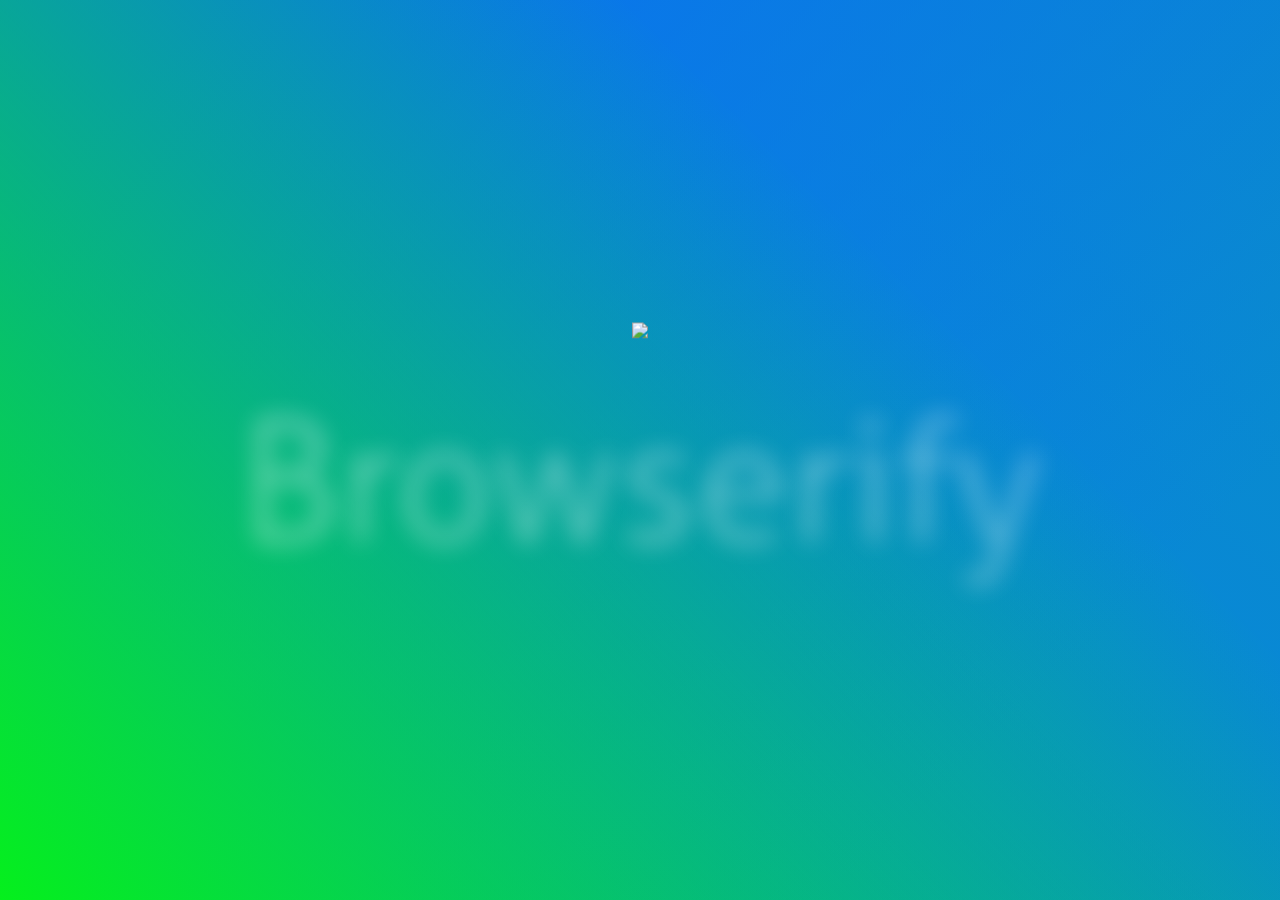
==== commit cce224eb: "Minor cleanup" ====
--- a/index.html
+++ b/index.html
@@ -5,77 +5,22 @@
   <meta name="viewport" content="width=1024" />
   <meta name="apple-mobile-web-app-capable" content="yes" />
   <title>Browserify</title>
-  
   <link href="http://fonts.googleapis.com/css?family=Open+Sans:regular,semibold,italic,italicsemibold|PT+Sans:400,700,400italic,700italic|PT+Serif:400,700,400italic,700italic" rel="stylesheet" />
-
   <link rel="stylesheet" href="css/impress.css">
   <link rel="stylesheet" href="css/rainbow.css">
-  <link rel="stylesheet" href="http://daneden.github.io/animate.css/animate.min.css">
   <link rel="shortcut icon" href="http://browserify.org/favicon.ico" />
   <link rel="apple-touch-icon" href="apple-touch-icon.png" />
 </head>
 
-<!--
-  Body element is used by impress.js to set some useful class names, that will allow you to detect
-  the support and state of the presentation in CSS or other scripts.
-  
-  First very useful class name is `impress-not-supported`. This class means, that browser doesn't
-  support features required by impress.js, so you should apply some fallback styles in your CSS.
-  It's not necessary to add it manually on this element. If the script detects that browser is not
-  good enough it will add this class, but keeping it in HTML means that users without JavaScript
-  will also get fallback styles.
-  
-  When impress.js script detects that browser supports all required features, this class name will
-  be removed.
-  
-  The class name on body element also depends on currently active presentation step. More details about
-  it can be found later, when `hint` element is being described.
--->
 <body class="impress-not-supported" id="body">
 
-  <!--
-    For example this fallback message is only visible when there is `impress-not-supported` class on body.
-  -->
   <div class="fallback-message">
     <p>Your browser <b>doesn't support the features required</b> by impress.js, so you are presented with a simplified version of this presentation.</p>
     <p>For the best experience please use the latest <b>Chrome</b>, <b>Safari</b> or <b>Firefox</b> browser.</p>
   </div>
 
-  <!--      
-    Now that's the core element used by impress.js.
-    
-    That's the wrapper for your presentation steps. In this element all the impress.js magic happens.
-    It doesn't have to be a `<div>`. Only `id` is important here as that's how the script find it.
-    
-    You probably won't need it now, but there are some configuration options that can be set on this element.
-    
-    To change the duration of the transition between slides use `data-transition-duration="2000"` giving it
-    a number of ms. It defaults to 1000 (1s).
-    
-    You can also control the perspective with `data-perspective="500"` giving it a number of pixels.
-    It defaults to 1000. You can set it to 0 if you don't want any 3D effects.
-    If you are willing to change this value make sure you understand how CSS perspective works:
-    https://developer.mozilla.org/en/CSS/perspective
-    
-    But as I said, you won't need it for now, so don't worry - there are some simple but interesting things
-    right around the corner of this tag ;)  
-  -->
   <div id="impress">
-    <!--        
-      Here is where interesting thing start to happen.
-      
-      Each step of the presentation should be an element inside the `#impress` with a class name
-      of `step`. These step elements are positioned, rotated and scaled by impress.js, and
-      the 'camera' shows them on each step of the presentation.
-      
-      Positioning information is passed through data attributes.
-      
-      In the example below we only specify x and y position of the step element with `data-x="-1000"`
-      and `data-y="-1500` attributes. This means that **the center** of the element (yes, the center)
-      will be positioned in point x = -1000px and y = -1500px of the presentation 'canvas'.
-      
-      It will not be rotated or scaled.  
-    -->
+
     <div id="start" class="step" data-x="-6000" data-y="-1500" data-rotate-y="90" data-scale="2">
       <img src="https://ci.testling.com/_/images/wizard_hat.png" />
       <h1>Browserify</h1>
@@ -146,7 +91,7 @@
       </ul>
     </div>
 
-    <div id="demo" class="step side" data-x="1000" data-y="0" data-rotate-x="0" data-rotate-z="90" scale="5">
+    <div id="demo" class="step side" data-x="1000" data-y="0" data-rotate-x="-90" data-rotatde-z="180" scale="5">
       <h1>Demo Time!</h1>
       <ul>
         <li>Simple Modules</li>
@@ -164,19 +109,6 @@
     }
   </script>
 
-  <!--
-    Last, but not least.
-    
-    To make all described above really work, you need to include impress.js in the page.
-    I strongly encourage to minify it first.
-    
-    In here I just include full source of the script to make it more readable.
-    
-    You also need to call a `impress().init()` function to initialize impress.js presentation.
-    And you should do it in the end of your document. Not only because it's a good practice, but also
-    because it should be done when the whole document is ready.
-    Of course you can wrap it in any kind of "DOM ready" event, but I was too lazy to do so ;)
-  -->
   <script src="js/rainbow.min.js"></script>
   <script src="js/rainbow.javascript.js"></script>
   <script src="js/impress.js"></script>
--- a/css/impress.css
+++ b/css/impress.css
@@ -86,15 +86,15 @@
     min-height: 740px;
 
     background:
-        -webkit-linear-gradient(45deg, hsla(249, 69%, 100%, 1) 0%, hsla(249, 69%, 100%, 0) 70%),
-        -webkit-linear-gradient(315deg, hsla(346, 99%, 21%, 1) 10%, hsla(346, 99%, 21%, 0) 80%),
-        -webkit-linear-gradient(225deg, hsla(173, 58%, 19%, 1) 10%, hsla(173, 58%, 19%, 0) 80%),
-        -webkit-linear-gradient(135deg, hsla(166, 100%, 26%, 1) 100%, hsla(166, 100%, 26%, 0) 70%);
+        -webkit-linear-gradient(45deg, hsla(126, 96%, 48%, 1) 0%, hsla(126, 96%, 48%, 0) 70%),
+        -webkit-linear-gradient(315deg, hsla(213, 92%, 49%, 1) 10%, hsla(213, 92%, 49%, 0) 80%),
+        -webkit-linear-gradient(225deg, hsla(200, 91%, 42%, 1) 10%, hsla(200, 91%, 42%, 0) 80%),
+        -webkit-linear-gradient(135deg, hsla(207, 96%, 46%, 1) 100%, hsla(207, 96%, 46%, 0) 70%);
     background:
-        linear-gradient(45deg, hsla(249, 69%, 100%, 1) 0%, hsla(249, 69%, 100%, 0) 70%),
-        linear-gradient(135deg, hsla(346, 99%, 21%, 1) 10%, hsla(346, 99%, 21%, 0) 80%),
-        linear-gradient(225deg, hsla(173, 58%, 19%, 1) 10%, hsla(173, 58%, 19%, 0) 80%),
-        linear-gradient(315deg, hsla(166, 100%, 26%, 1) 100%, hsla(166, 100%, 26%, 0) 70%);
+        linear-gradient(45deg, hsla(126, 96%, 48%, 1) 0%, hsla(126, 96%, 48%, 0) 70%),
+        linear-gradient(135deg, hsla(213, 92%, 49%, 1) 10%, hsla(213, 92%, 49%, 0) 80%),
+        linear-gradient(225deg, hsla(200, 91%, 42%, 1) 10%, hsla(200, 91%, 42%, 0) 80%),
+        linear-gradient(315deg, hsla(207, 96%, 46%, 1) 100%, hsla(207, 96%, 46%, 0) 70%);
 
     color: white;
 
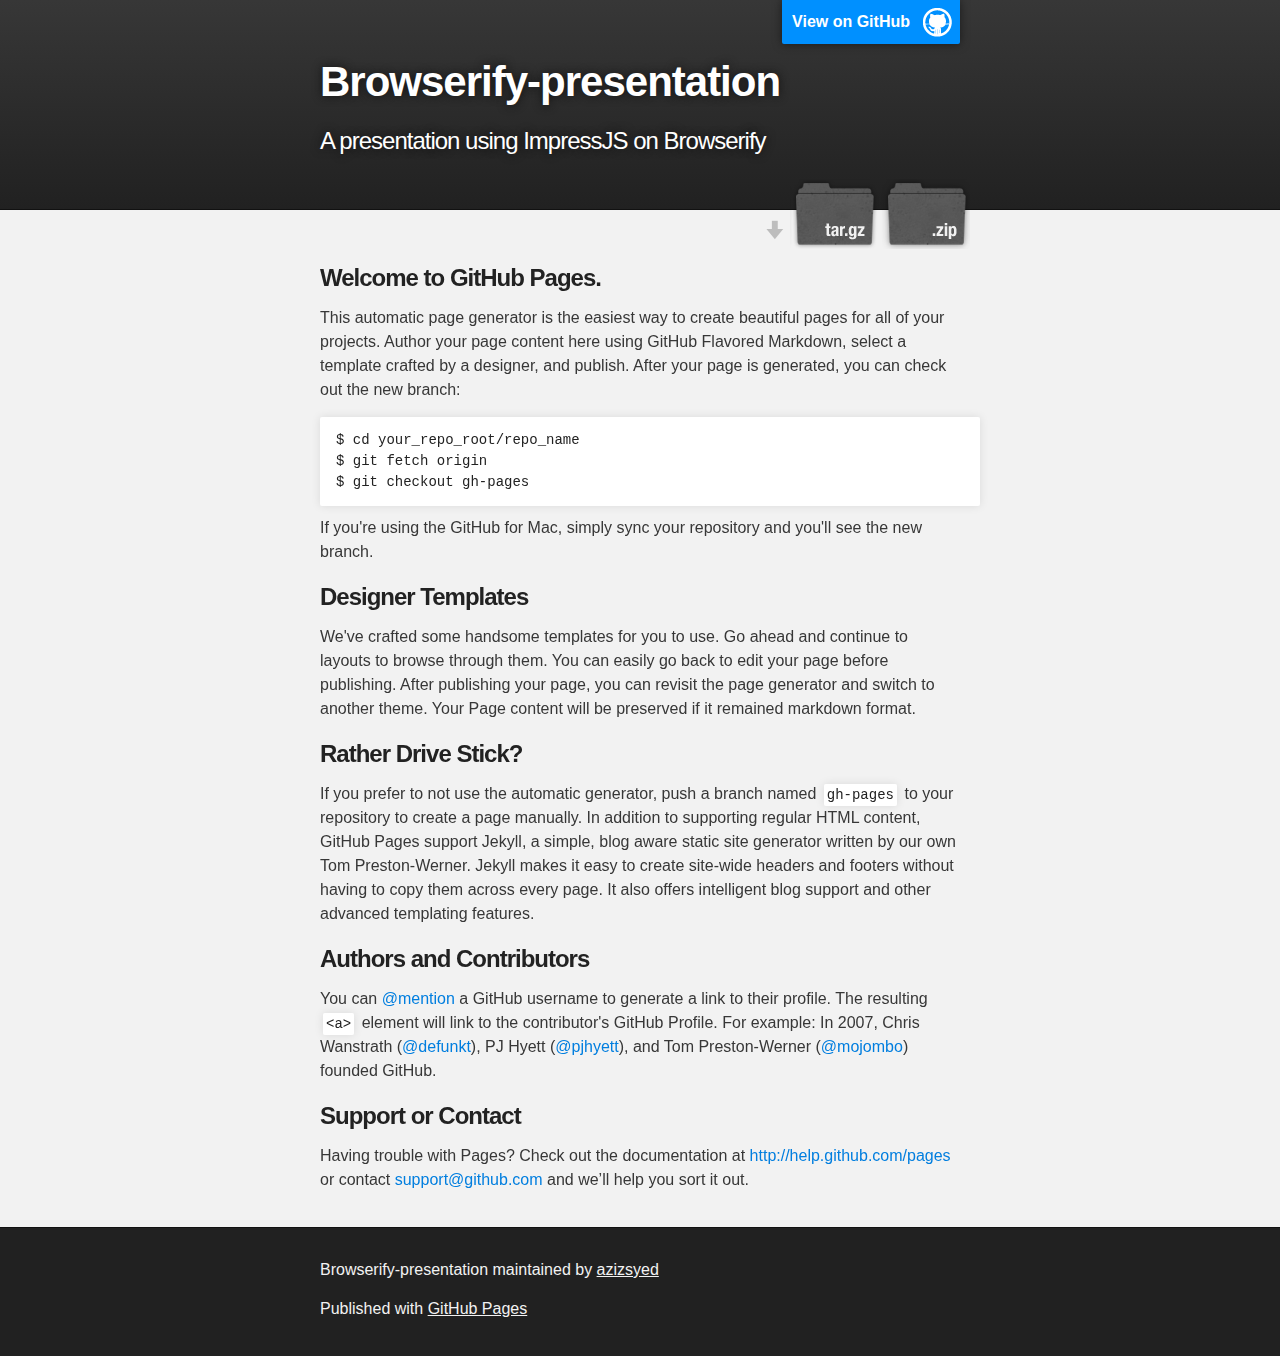
==== commit b2cb8bd1: "Create gh-pages branch via GitHub" ====
--- a/index.html
+++ b/index.html
@@ -1,119 +1,79 @@
-<!doctype html>
-<html lang="en">
-<head>
-  <meta charset="utf-8" />
-  <meta name="viewport" content="width=1024" />
-  <meta name="apple-mobile-web-app-capable" content="yes" />
-  <title>Browserify</title>
-  <link href="http://fonts.googleapis.com/css?family=Open+Sans:regular,semibold,italic,italicsemibold|PT+Sans:400,700,400italic,700italic|PT+Serif:400,700,400italic,700italic" rel="stylesheet" />
-  <link rel="stylesheet" href="css/impress.css">
-  <link rel="stylesheet" href="css/rainbow.css">
-  <link rel="shortcut icon" href="http://browserify.org/favicon.ico" />
-  <link rel="apple-touch-icon" href="apple-touch-icon.png" />
-</head>
+<!DOCTYPE html>
+<html>
 
-<body class="impress-not-supported" id="body">
+  <head>
+    <meta charset='utf-8'>
+    <meta http-equiv="X-UA-Compatible" content="chrome=1">
+    <meta name="description" content="Browserify-presentation : A presentation using ImpressJS on Browserify">
 
-  <div class="fallback-message">
-    <p>Your browser <b>doesn't support the features required</b> by impress.js, so you are presented with a simplified version of this presentation.</p>
-    <p>For the best experience please use the latest <b>Chrome</b>, <b>Safari</b> or <b>Firefox</b> browser.</p>
-  </div>
+    <link rel="stylesheet" type="text/css" media="screen" href="stylesheets/stylesheet.css">
 
-  <div id="impress">
+    <title>Browserify-presentation</title>
+  </head>
 
-    <div id="start" class="step" data-x="-6000" data-y="-1500" data-rotate-y="90" data-scale="2">
-      <img src="https://ci.testling.com/_/images/wizard_hat.png" />
-      <h1>Browserify</h1>
+  <body>
+
+    <!-- HEADER -->
+    <div id="header_wrap" class="outer">
+        <header class="inner">
+          <a id="forkme_banner" href="https://github.com/azizsyed/browserify-presentation">View on GitHub</a>
+
+          <h1 id="project_title">Browserify-presentation</h1>
+          <h2 id="project_tagline">A presentation using ImpressJS on Browserify</h2>
+
+            <section id="downloads">
+              <a class="zip_download_link" href="https://github.com/azizsyed/browserify-presentation/zipball/master">Download this project as a .zip file</a>
+              <a class="tar_download_link" href="https://github.com/azizsyed/browserify-presentation/tarball/master">Download this project as a tar.gz file</a>
+            </section>
+        </header>
     </div>
 
-    <div class="step slide" data-x="-3000" data-y="-1500">
-      <q>What is it?</q>
-      <p>Tool to compile Node’s CommonJS modules for the browser</p>
+    <!-- MAIN CONTENT -->
+    <div id="main_content_wrap" class="outer">
+      <section id="main_content" class="inner">
+        <h3>
+<a name="welcome-to-github-pages" class="anchor" href="#welcome-to-github-pages"><span class="octicon octicon-link"></span></a>Welcome to GitHub Pages.</h3>
+
+<p>This automatic page generator is the easiest way to create beautiful pages for all of your projects. Author your page content here using GitHub Flavored Markdown, select a template crafted by a designer, and publish. After your page is generated, you can check out the new branch:</p>
+
+<pre><code>$ cd your_repo_root/repo_name
+$ git fetch origin
+$ git checkout gh-pages
+</code></pre>
+
+<p>If you're using the GitHub for Mac, simply sync your repository and you'll see the new branch.</p>
+
+<h3>
+<a name="designer-templates" class="anchor" href="#designer-templates"><span class="octicon octicon-link"></span></a>Designer Templates</h3>
+
+<p>We've crafted some handsome templates for you to use. Go ahead and continue to layouts to browse through them. You can easily go back to edit your page before publishing. After publishing your page, you can revisit the page generator and switch to another theme. Your Page content will be preserved if it remained markdown format.</p>
+
+<h3>
+<a name="rather-drive-stick" class="anchor" href="#rather-drive-stick"><span class="octicon octicon-link"></span></a>Rather Drive Stick?</h3>
+
+<p>If you prefer to not use the automatic generator, push a branch named <code>gh-pages</code> to your repository to create a page manually. In addition to supporting regular HTML content, GitHub Pages support Jekyll, a simple, blog aware static site generator written by our own Tom Preston-Werner. Jekyll makes it easy to create site-wide headers and footers without having to copy them across every page. It also offers intelligent blog support and other advanced templating features.</p>
+
+<h3>
+<a name="authors-and-contributors" class="anchor" href="#authors-and-contributors"><span class="octicon octicon-link"></span></a>Authors and Contributors</h3>
+
+<p>You can <a href="https://github.com/blog/821" class="user-mention">@mention</a> a GitHub username to generate a link to their profile. The resulting <code>&lt;a&gt;</code> element will link to the contributor's GitHub Profile. For example: In 2007, Chris Wanstrath (<a href="https://github.com/defunkt" class="user-mention">@defunkt</a>), PJ Hyett (<a href="https://github.com/pjhyett" class="user-mention">@pjhyett</a>), and Tom Preston-Werner (<a href="https://github.com/mojombo" class="user-mention">@mojombo</a>) founded GitHub.</p>
+
+<h3>
+<a name="support-or-contact" class="anchor" href="#support-or-contact"><span class="octicon octicon-link"></span></a>Support or Contact</h3>
+
+<p>Having trouble with Pages? Check out the documentation at <a href="http://help.github.com/pages">http://help.github.com/pages</a> or contact <a href="mailto:support@github.com">support@github.com</a> and we’ll help you sort it out.</p>
+      </section>
     </div>
 
-    <div class="step slide" data-x="-2000" data-y="-1500">
-      <q>Why use it?</q>
-      <ul>
-        <li>No need to manage explicit dependencies</li>
-        <li>Allows modules created for Node to be browser friendly</li>
-        <li>Allows code to run on both Node as well as the browser</li>
-        <li>Allows NPM modules to run on the browser<sup>*</sup></li>
-        <li>Write modules in CommonJS format for the browser</li>
-      </ul>
+    <!-- FOOTER  -->
+    <div id="footer_wrap" class="outer">
+      <footer class="inner">
+        <p class="copyright">Browserify-presentation maintained by <a href="https://github.com/azizsyed">azizsyed</a></p>
+        <p>Published with <a href="http://pages.github.com">GitHub Pages</a></p>
+      </footer>
     </div>
 
-    <div class="step" data-x="-1000" data-y="-1500" data-rotate-z="90">
-      <q>CommonJS vs AMD</q>
-    </div>
+    
 
-    <div class="step slide" data-x="-1000" data-y="0" data-rotate-z="90">
-      <q>CommonJS</q>
-      <pre>
-        <code data-language="javascript">
-var _ = require("lodash");
-var A = require("someModuleA");
-
-function foo(){
-  //do something with A and lodash
-} 
-
-module.exports = foo;
-        </code>
-      </pre>
-    </div>
-
-    <div class="step slide" data-x="-1000" data-y="1500" data-rotate-z="90">
-      <q>AMD</q>
-      <pre>
-        <code data-language="javascript">
-define(["lodash", "someModuleA"], function (_, A) {
-  function foo() {
-    //do something with A and lodash
-  }
-  return foo;
-});
-        </code>
-      </pre>
-    </div>
-
-    <div class="step" data-x="2000" data-y="-1500">
-      <q>Browserify vs RequireJS</q>
-    </div>
-
-    <div class="step slide" data-x="3000" data-y="-1500">
-      <q>Differences</q>
-      <ul>
-        <li>Browserify requires a compilation step, where RequireJS runs straight in browser.</li>
-        <li>Browserify based code can potentially run on both Node and the Browser.</li>
-        <li>RequireJS can run on Node, but otherwise it's best used on the browser.</li> 
-        <li>Browserify builds include the full JS dependency tree.</li> 
-        <li>RequireJS fetches only what is requested.</li> 
-      </ul>
-    </div>
-
-    <div id="demo" class="step side" data-x="1000" data-y="0" data-rotate-x="-90" data-rotatde-z="180" scale="5">
-      <h1>Demo Time!</h1>
-      <ul>
-        <li>Simple Modules</li>
-        <li>Bundling NPM packages (lodash)</li>
-        <li>Watchify + Live Reload</li>
-        <li>Browserify-Shim</li>
-        <li>Unit Testing + Rewire</li>
-      </ul>
-    </div>
-  </div>
-
-  <script>
-    if ("ontouchstart" in document.documentElement) { 
-      document.querySelector(".hint").innerHTML = "<p>Tap on the left or right to navigate</p>";
-    }
-  </script>
-
-  <script src="js/rainbow.min.js"></script>
-  <script src="js/rainbow.javascript.js"></script>
-  <script src="js/impress.js"></script>
-  <script>
-    impress().init();
-  </script>
-</body>
-</html>+  </body>
+</html>
--- a/stylesheets/stylesheet.css
+++ b/stylesheets/stylesheet.css
@@ -0,0 +1,423 @@
+/*******************************************************************************
+Slate Theme for GitHub Pages
+by Jason Costello, @jsncostello
+*******************************************************************************/
+
+@import url(pygment_trac.css);
+
+/*******************************************************************************
+MeyerWeb Reset
+*******************************************************************************/
+
+html, body, div, span, applet, object, iframe,
+h1, h2, h3, h4, h5, h6, p, blockquote, pre,
+a, abbr, acronym, address, big, cite, code,
+del, dfn, em, img, ins, kbd, q, s, samp,
+small, strike, strong, sub, sup, tt, var,
+b, u, i, center,
+dl, dt, dd, ol, ul, li,
+fieldset, form, label, legend,
+table, caption, tbody, tfoot, thead, tr, th, td,
+article, aside, canvas, details, embed,
+figure, figcaption, footer, header, hgroup,
+menu, nav, output, ruby, section, summary,
+time, mark, audio, video {
+  margin: 0;
+  padding: 0;
+  border: 0;
+  font: inherit;
+  vertical-align: baseline;
+}
+
+/* HTML5 display-role reset for older browsers */
+article, aside, details, figcaption, figure,
+footer, header, hgroup, menu, nav, section {
+  display: block;
+}
+
+ol, ul {
+  list-style: none;
+}
+
+table {
+  border-collapse: collapse;
+  border-spacing: 0;
+}
+
+/*******************************************************************************
+Theme Styles
+*******************************************************************************/
+
+body {
+  box-sizing: border-box;
+  color:#373737;
+  background: #212121;
+  font-size: 16px;
+  font-family: 'Myriad Pro', Calibri, Helvetica, Arial, sans-serif;
+  line-height: 1.5;
+  -webkit-font-smoothing: antialiased;
+}
+
+h1, h2, h3, h4, h5, h6 {
+  margin: 10px 0;
+  font-weight: 700;
+  color:#222222;
+  font-family: 'Lucida Grande', 'Calibri', Helvetica, Arial, sans-serif;
+  letter-spacing: -1px;
+}
+
+h1 {
+  font-size: 36px;
+  font-weight: 700;
+}
+
+h2 {
+  padding-bottom: 10px;
+  font-size: 32px;
+  background: url('../images/bg_hr.png') repeat-x bottom;
+}
+
+h3 {
+  font-size: 24px;
+}
+
+h4 {
+  font-size: 21px;
+}
+
+h5 {
+  font-size: 18px;
+}
+
+h6 {
+  font-size: 16px;
+}
+
+p {
+  margin: 10px 0 15px 0;
+}
+
+footer p {
+  color: #f2f2f2;
+}
+
+a {
+  text-decoration: none;
+  color: #007edf;
+  text-shadow: none;
+
+  transition: color 0.5s ease;
+  transition: text-shadow 0.5s ease;
+  -webkit-transition: color 0.5s ease;
+  -webkit-transition: text-shadow 0.5s ease;
+  -moz-transition: color 0.5s ease;
+  -moz-transition: text-shadow 0.5s ease;
+  -o-transition: color 0.5s ease;
+  -o-transition: text-shadow 0.5s ease;
+  -ms-transition: color 0.5s ease;
+  -ms-transition: text-shadow 0.5s ease;
+}
+
+a:hover, a:focus {text-decoration: underline;}
+
+footer a {
+  color: #F2F2F2;
+  text-decoration: underline;
+}
+
+em {
+  font-style: italic;
+}
+
+strong {
+  font-weight: bold;
+}
+
+img {
+  position: relative;
+  margin: 0 auto;
+  max-width: 739px;
+  padding: 5px;
+  margin: 10px 0 10px 0;
+  border: 1px solid #ebebeb;
+
+  box-shadow: 0 0 5px #ebebeb;
+  -webkit-box-shadow: 0 0 5px #ebebeb;
+  -moz-box-shadow: 0 0 5px #ebebeb;
+  -o-box-shadow: 0 0 5px #ebebeb;
+  -ms-box-shadow: 0 0 5px #ebebeb;
+}
+
+p img {
+  display: inline;
+  margin: 0;
+  padding: 0;
+  vertical-align: middle;
+  text-align: center;
+  border: none;
+}
+
+pre, code {
+  width: 100%;
+  color: #222;
+  background-color: #fff;
+
+  font-family: Monaco, "Bitstream Vera Sans Mono", "Lucida Console", Terminal, monospace;
+  font-size: 14px;
+
+  border-radius: 2px;
+  -moz-border-radius: 2px;
+  -webkit-border-radius: 2px;
+}
+
+pre {
+  width: 100%;
+  padding: 10px;
+  box-shadow: 0 0 10px rgba(0,0,0,.1);
+  overflow: auto;
+}
+
+code {
+  padding: 3px;
+  margin: 0 3px;
+  box-shadow: 0 0 10px rgba(0,0,0,.1);
+}
+
+pre code {
+  display: block;
+  box-shadow: none;
+}
+
+blockquote {
+  color: #666;
+  margin-bottom: 20px;
+  padding: 0 0 0 20px;
+  border-left: 3px solid #bbb;
+}
+
+
+ul, ol, dl {
+  margin-bottom: 15px
+}
+
+ul {
+  list-style: inside;
+  padding-left: 20px;
+}
+
+ol {
+  list-style: decimal inside;
+  padding-left: 20px;
+}
+
+dl dt {
+  font-weight: bold;
+}
+
+dl dd {
+  padding-left: 20px;
+  font-style: italic;
+}
+
+dl p {
+  padding-left: 20px;
+  font-style: italic;
+}
+
+hr {
+  height: 1px;
+  margin-bottom: 5px;
+  border: none;
+  background: url('../images/bg_hr.png') repeat-x center;
+}
+
+table {
+  border: 1px solid #373737;
+  margin-bottom: 20px;
+  text-align: left;
+ }
+
+th {
+  font-family: 'Lucida Grande', 'Helvetica Neue', Helvetica, Arial, sans-serif;
+  padding: 10px;
+  background: #373737;
+  color: #fff;
+ }
+
+td {
+  padding: 10px;
+  border: 1px solid #373737;
+ }
+
+form {
+  background: #f2f2f2;
+  padding: 20px;
+}
+
+/*******************************************************************************
+Full-Width Styles
+*******************************************************************************/
+
+.outer {
+  width: 100%;
+}
+
+.inner {
+  position: relative;
+  max-width: 640px;
+  padding: 20px 10px;
+  margin: 0 auto;
+}
+
+#forkme_banner {
+  display: block;
+  position: absolute;
+  top:0;
+  right: 10px;
+  z-index: 10;
+  padding: 10px 50px 10px 10px;
+  color: #fff;
+  background: url('../images/blacktocat.png') #0090ff no-repeat 95% 50%;
+  font-weight: 700;
+  box-shadow: 0 0 10px rgba(0,0,0,.5);
+  border-bottom-left-radius: 2px;
+  border-bottom-right-radius: 2px;
+}
+
+#header_wrap {
+  background: #212121;
+  background: -moz-linear-gradient(top, #373737, #212121);
+  background: -webkit-linear-gradient(top, #373737, #212121);
+  background: -ms-linear-gradient(top, #373737, #212121);
+  background: -o-linear-gradient(top, #373737, #212121);
+  background: linear-gradient(top, #373737, #212121);
+}
+
+#header_wrap .inner {
+  padding: 50px 10px 30px 10px;
+}
+
+#project_title {
+  margin: 0;
+  color: #fff;
+  font-size: 42px;
+  font-weight: 700;
+  text-shadow: #111 0px 0px 10px;
+}
+
+#project_tagline {
+  color: #fff;
+  font-size: 24px;
+  font-weight: 300;
+  background: none;
+  text-shadow: #111 0px 0px 10px;
+}
+
+#downloads {
+  position: absolute;
+  width: 210px;
+  z-index: 10;
+  bottom: -40px;
+  right: 0;
+  height: 70px;
+  background: url('../images/icon_download.png') no-repeat 0% 90%;
+}
+
+.zip_download_link {
+  display: block;
+  float: right;
+  width: 90px;
+  height:70px;
+  text-indent: -5000px;
+  overflow: hidden;
+  background: url(../images/sprite_download.png) no-repeat bottom left;
+}
+
+.tar_download_link {
+  display: block;
+  float: right;
+  width: 90px;
+  height:70px;
+  text-indent: -5000px;
+  overflow: hidden;
+  background: url(../images/sprite_download.png) no-repeat bottom right;
+  margin-left: 10px;
+}
+
+.zip_download_link:hover {
+  background: url(../images/sprite_download.png) no-repeat top left;
+}
+
+.tar_download_link:hover {
+  background: url(../images/sprite_download.png) no-repeat top right;
+}
+
+#main_content_wrap {
+  background: #f2f2f2;
+  border-top: 1px solid #111;
+  border-bottom: 1px solid #111;
+}
+
+#main_content {
+  padding-top: 40px;
+}
+
+#footer_wrap {
+  background: #212121;
+}
+
+
+
+/*******************************************************************************
+Small Device Styles
+*******************************************************************************/
+
+@media screen and (max-width: 480px) {
+  body {
+    font-size:14px;
+  }
+
+  #downloads {
+    display: none;
+  }
+
+  .inner {
+    min-width: 320px;
+    max-width: 480px;
+  }
+
+  #project_title {
+  font-size: 32px;
+  }
+
+  h1 {
+    font-size: 28px;
+  }
+
+  h2 {
+    font-size: 24px;
+  }
+
+  h3 {
+    font-size: 21px;
+  }
+
+  h4 {
+    font-size: 18px;
+  }
+
+  h5 {
+    font-size: 14px;
+  }
+
+  h6 {
+    font-size: 12px;
+  }
+
+  code, pre {
+    min-width: 320px;
+    max-width: 480px;
+    font-size: 11px;
+  }
+
+}
